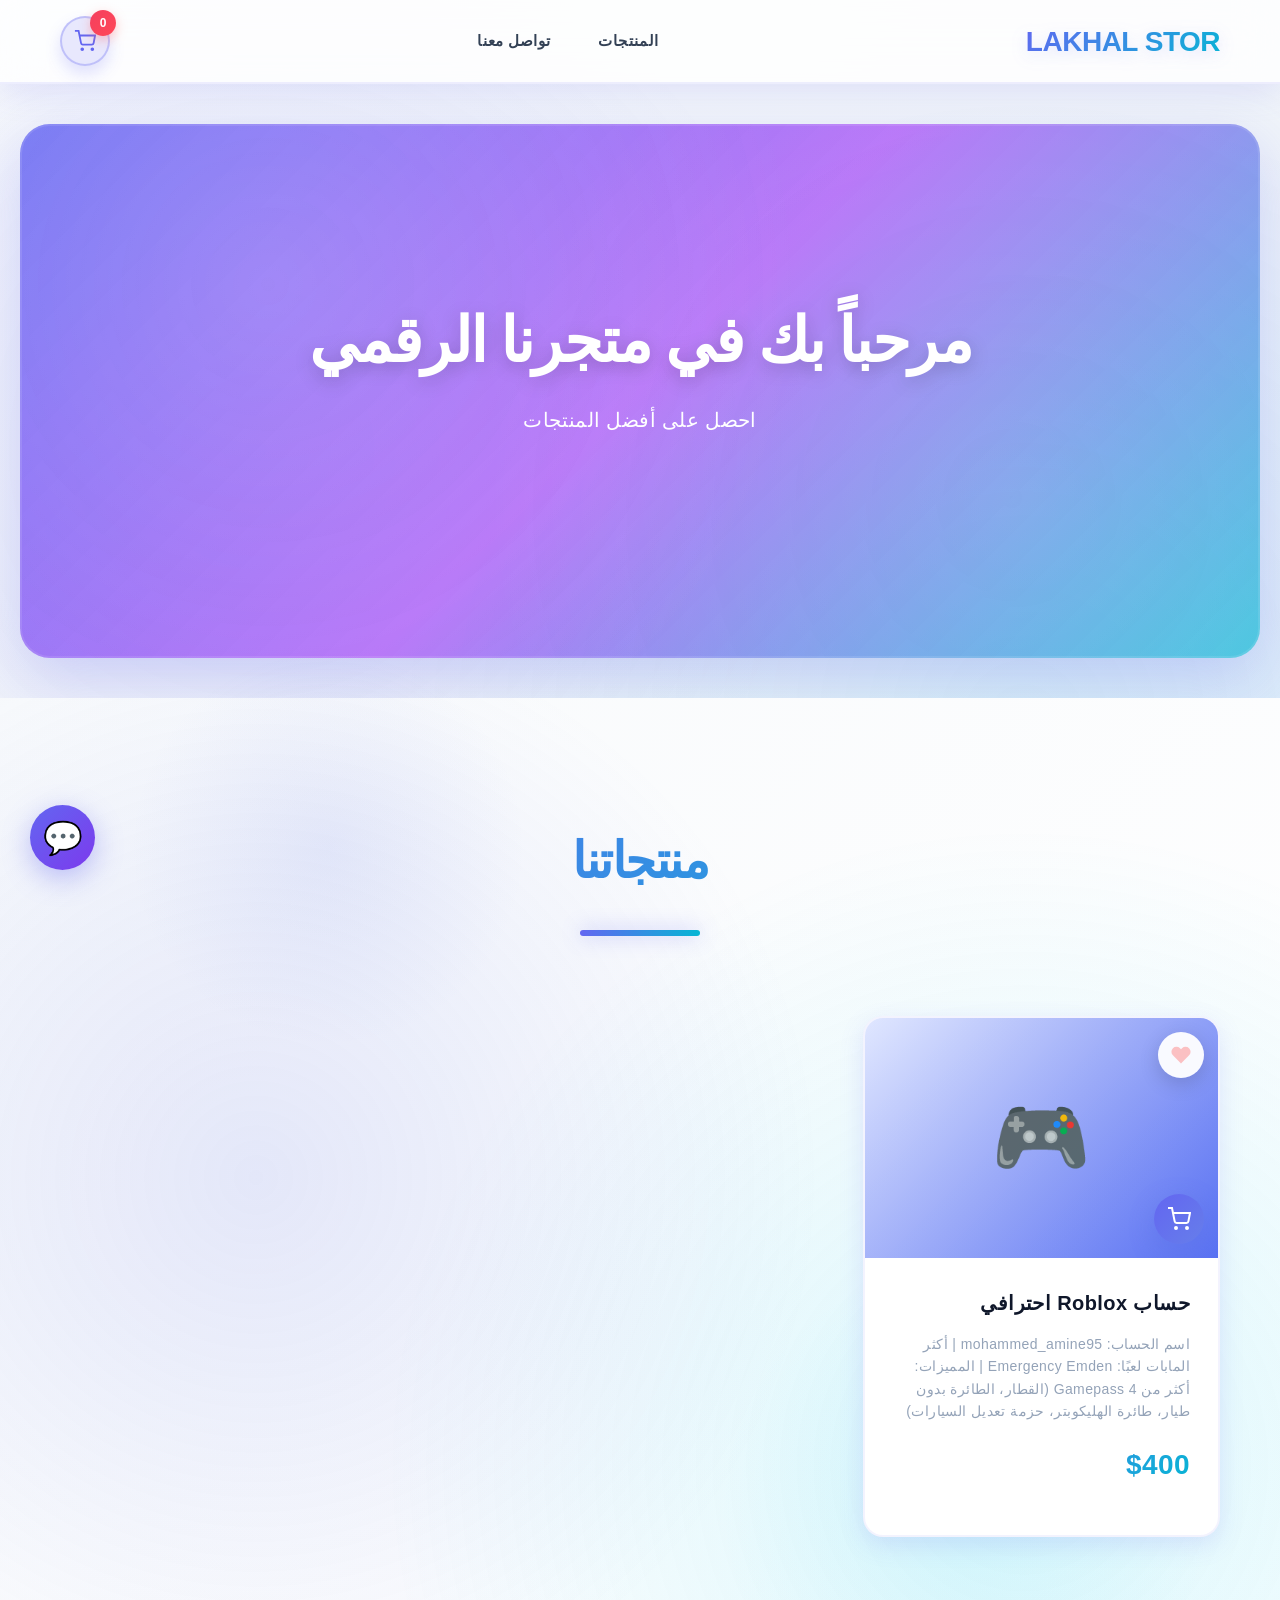
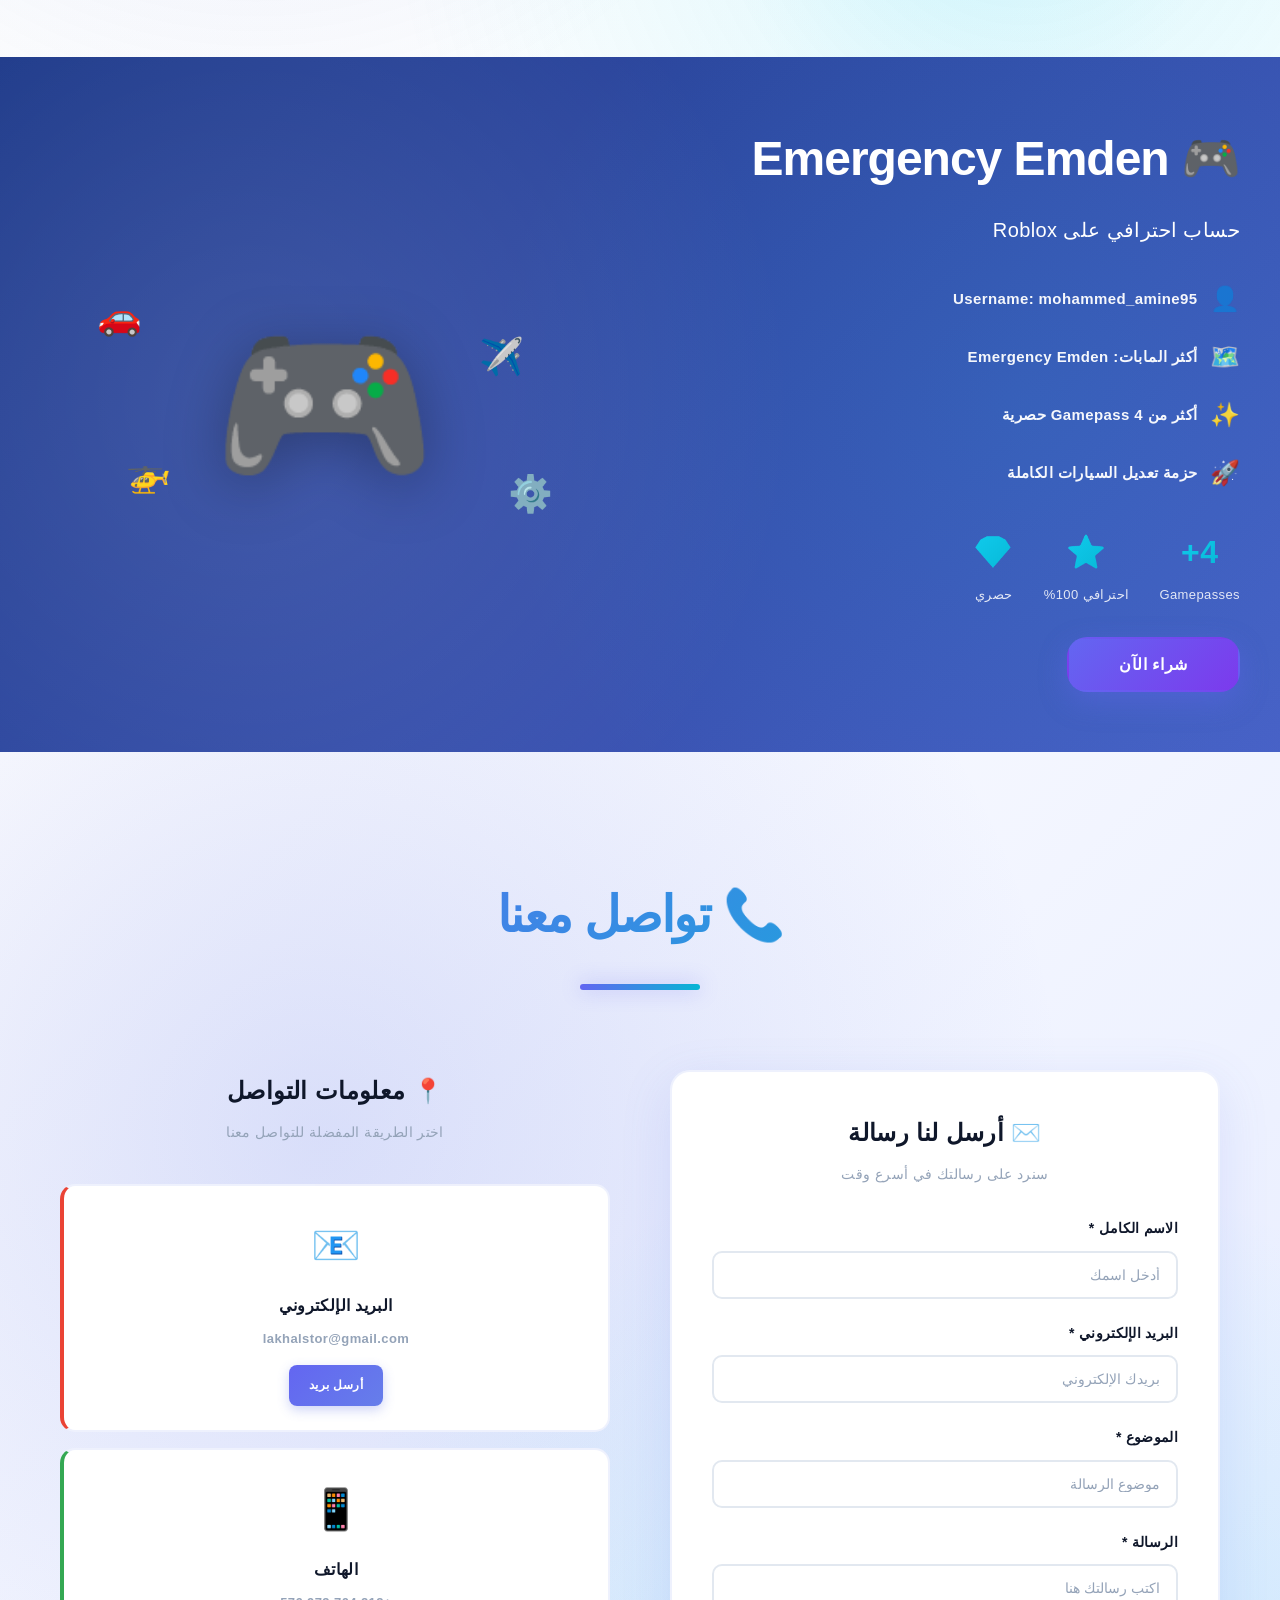
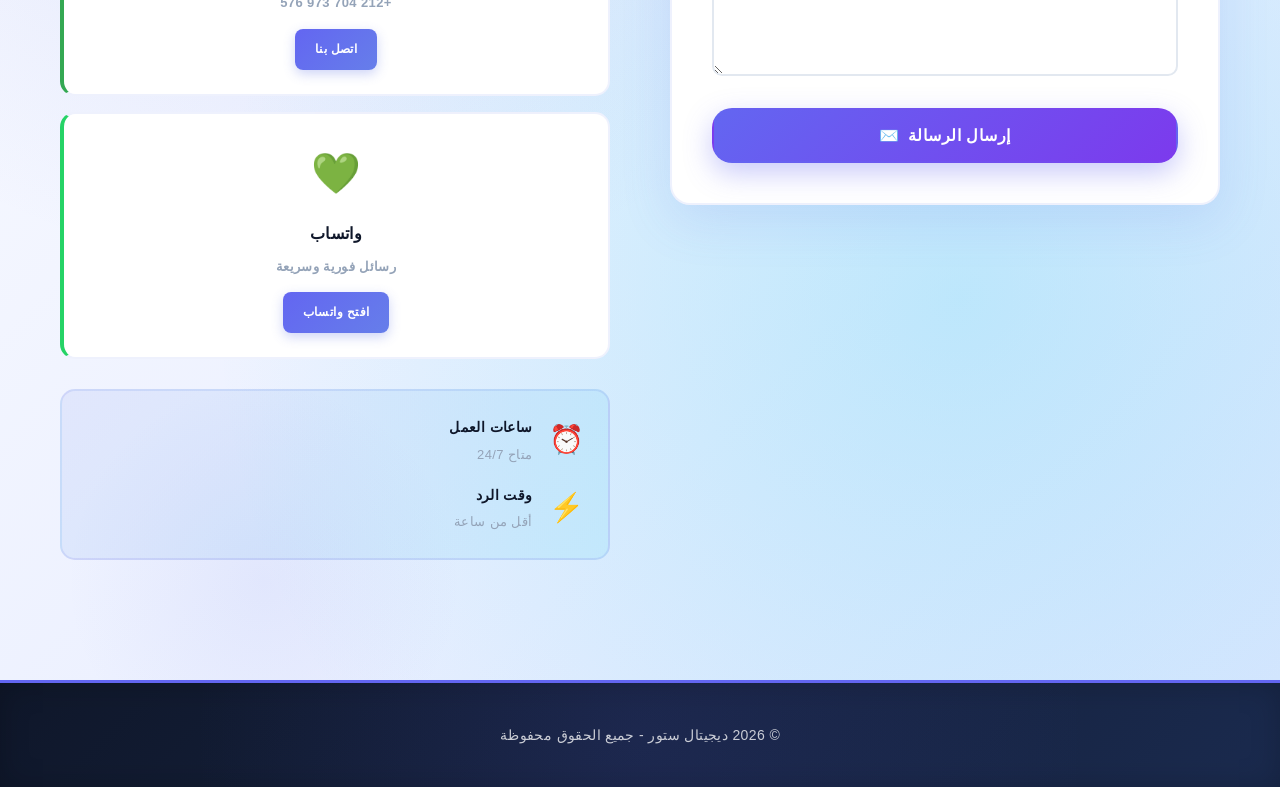
==== index.html @ 6fa5085b "Add files via upload" ====
<!DOCTYPE html>
<html lang="ar">
<head>
    <meta charset="UTF-8">
    <meta name="viewport" content="width=device-width, initial-scale=1.0">
    <title> LAKHAL STORتجات </title>
    <link rel="stylesheet" href="styles.css">
</head>
<body>

<!-- Splash Screen Animation -->
<div id="splashScreen" class="splash-screen">
    <div class="splash-content">
        <div class="splash-logo">
            <span class="logo-text">🛍️</span>
        </div>
        <h1 class="splash-title">LAKHAL STOR</h1>
        <p class="splash-subtitle">متجرك الرقمي الأول</p>
        <div class="splash-loader">
            <span></span>
            <span></span>
            <span></span>
        </div>
    </div>
</div>

<header class="header">
    <div class="container">
        <div class="logo">
            <h1>LAKHAL STOR</h1>
        </div>
        <nav class="nav">
            <a href="#products" class="nav-link">المنتجات</a>
            <a href="#contact" class="nav-link">تواصل معنا</a>
        </nav>
        <div class="header-actions">
            <button class="cart-header-btn" id="cartHeaderBtn" title="السلة">
                <svg viewBox="0 0 24 24" fill="none" stroke="currentColor" stroke-width="2">
                    <circle cx="9" cy="21" r="1"></circle>
                    <circle cx="20" cy="21" r="1"></circle>
                    <path d="M1 1h4l2.68 13.39a2 2 0 0 0 2 1.61h9.72a2 2 0 0 0 2-1.61L23 6H6"></path>
                </svg>
                <span class="cart-count" id="cartCount">0</span>
            </button>
        </div>
    </div>
</header>

<!-- Live Purchase Notifications -->
<div class="live-notifications-container">
    <div id="liveNotifications" class="live-notifications"></div>
</div>

<section class="hero">
    <div class="container">
        <h2>مرحباً بك في متجرنا الرقمي</h2>
        <p>احصل على أفضل المنتجات </p>
    </div>
</section>

<section id="products" class="products">
    <div class="container">
        <h2 class="section-title">منتجاتنا</h2>
        <div id="productsContainer" class="products-grid"></div>
    </div>
</section>

<!-- Featured Product Banner -->
<section class="featured-banner">
    <div class="banner-container">
        <div class="banner-content">
            <div class="banner-text">
                <h2 class="banner-title">🎮 Emergency Emden</h2>
                <p class="banner-subtitle">حساب احترافي على Roblox</p>
                <div class="banner-features">
                    <div class="feature-item">
                        <span class="feature-icon">👤</span>
                        <span>Username: mohammed_amine95</span>
                    </div>
                    <div class="feature-item">
                        <span class="feature-icon">🗺️</span>
                        <span>أكثر المابات: Emergency Emden</span>
                    </div>
                    <div class="feature-item">
                        <span class="feature-icon">✨</span>
                        <span>أكثر من 4 Gamepass حصرية</span>
                    </div>
                    <div class="feature-item">
                        <span class="feature-icon">🚀</span>
                        <span>حزمة تعديل السيارات الكاملة</span>
                    </div>
                </div>
                <div class="banner-stats">
                    <div class="stat">
                        <div class="stat-number">4+</div>
                        <div class="stat-label">Gamepasses</div>
                    </div>
                    <div class="stat">
                        <div class="stat-number">⭐</div>
                        <div class="stat-label">احترافي 100%</div>
                    </div>
                    <div class="stat">
                        <div class="stat-number">💎</div>
                        <div class="stat-label">حصري</div>
                    </div>
                </div>
                <button class="btn btn-primary banner-cta" onclick="scrollToProduct()">شراء الآن</button>
            </div>
            <div class="banner-visual">
                <div class="banner-emoji">🎮</div>
                <div class="floating-elements">
                    <span class="float-item" style="animation-delay: 0s;">🚗</span>
                    <span class="float-item" style="animation-delay: 0.5s;">✈️</span>
                    <span class="float-item" style="animation-delay: 1s;">🚁</span>
                    <span class="float-item" style="animation-delay: 1.5s;">⚙️</span>
                </div>
            </div>
        </div>
    </div>
</section>

<section id="contact" class="contact">
    <div class="container">
        <h2 class="section-title">📞 تواصل معنا</h2>

        <div class="contact-wrapper">
            <div class="contact-form-wrapper">
                <div class="form-header">
                    <h3>✉️ أرسل لنا رسالة</h3>
                    <p>سنرد على رسالتك في أسرع وقت</p>
                </div>
                <form id="contactForm" class="contact-form">
                    <div class="form-group">
                        <label for="name">الاسم الكامل *</label>
                        <input type="text" id="name" placeholder="أدخل اسمك" required>
                    </div>
                    <div class="form-group">
                        <label for="email">البريد الإلكتروني *</label>
                        <input type="email" id="email" placeholder="بريدك الإلكتروني" required>
                    </div>
                    <div class="form-group">
                        <label for="subject">الموضوع *</label>
                        <input type="text" id="subject" placeholder="موضوع الرسالة" required>
                    </div>
                    <div class="form-group">
                        <label for="message">الرسالة *</label>
                        <textarea id="message" placeholder="اكتب رسالتك هنا" rows="5" required></textarea>
                    </div>
                    <button type="submit" class="btn btn-primary btn-block submit-btn">
                        <span class="btn-text">إرسال الرسالة</span>
                        <span class="btn-icon">✉️</span>
                    </button>
                </form>
                <div id="statusMessage" class="status-message"></div>
            </div>

            <div class="contact-info">
                <div class="info-header">
                    <h3>📍 معلومات التواصل</h3>
                    <p>اختر الطريقة المفضلة للتواصل معنا</p>
                </div>
                
                <div class="contact-cards">
                    <div class="contact-card email-card">
                        <div class="card-icon">📧</div>
                        <h4>البريد الإلكتروني</h4>
                        <p>lakhalstor@gmail.com</p>
                        <a href="mailto:lakhalstor@gmail.com" class="card-btn">أرسل بريد</a>
                    </div>

                    <div class="contact-card phone-card">
                        <div class="card-icon">📱</div>
                        <h4>الهاتف</h4>
                        <p>+212 704 973 576</p>
                        <a href="tel:+212704973576" class="card-btn">اتصل بنا</a>
                    </div>

                    <div class="contact-card whatsapp-card">
                        <div class="card-icon">💚</div>
                        <h4>واتساب</h4>
                        <p>رسائل فورية وسريعة</p>
                        <a href="https://wa.me/964704973576" target="_blank" class="card-btn">افتح واتساب</a>
                    </div>
                </div>

                <div class="contact-info-box">
                    <div class="info-item">
                        <span class="info-icon">⏰</span>
                        <div>
                            <strong>ساعات العمل</strong>
                            <p>متاح 24/7</p>
                        </div>
                    </div>
                    <div class="info-item">
                        <span class="info-icon">⚡</span>
                        <div>
                            <strong>وقت الرد</strong>
                            <p>أقل من ساعة</p>
                        </div>
                    </div>
                </div>
            </div>
        </div>
    </div>
</section>

<footer class="footer">
    <div class="container">
        <p>&copy; 2026 ديجيتال ستور - جميع الحقوق محفوظة</p>
    </div>
</footer>

<!-- Floating Action Buttons -->
<div class="floating-action-menu">
    <button class="fab-main" id="fabMain" title="قائمة المساعدة">
        <span class="fab-icon">💬</span>
    </button>
    <div class="fab-menu">
        <a href="https://wa.me/964704973576" target="_blank" class="fab-item" title="تواصل عبر واتساب">
            <span class="fab-icon-small">💚</span>
            <span class="fab-label">واتساب</span>
        </a>
        <a href="mailto:lakhalstor@gmail.com" class="fab-item" title="أرسل بريد إلكتروني">
            <span class="fab-icon-small">📧</span>
            <span class="fab-label">بريد</span>
        </a>
        <a href="#contact" class="fab-item" title="اذهب إلى التواصل">
            <span class="fab-icon-small">📞</span>
            <span class="fab-label">اتصل</span>
        </a>
        <button class="fab-item" onclick="scrollToTop()" title="اذهب للأعلى">
            <span class="fab-icon-small">⬆️</span>
            <span class="fab-label">أعلى</span>
        </button>
    </div>
</div>

<!-- Cart Modal -->
<div class="cart-modal" id="cartModal">
    <div class="cart-modal-content">
        <div class="cart-modal-header">
            <h2>🛒 سلة التسوق</h2>
            <button class="cart-modal-close" onclick="closeCartModal()">✕</button>
        </div>
        <div class="cart-modal-body">
            <div id="cartItemsContainer" class="cart-items-container">
                <!-- Cart items will be displayed here -->
            </div>
        </div>
        <div class="cart-modal-footer">
            <div class="cart-summary">
                <div class="summary-row">
                    <span>عدد المنتجات:</span>
                    <span id="cartItemCount" class="cart-count-display">0</span>
                </div>
                <div class="summary-row total">
                    <span>الإجمالي:</span>
                    <span id="cartTotal" class="cart-total-display">$0</span>
                </div>
            </div>
            <div class="cart-actions">
                <button class="btn btn-secondary" onclick="closeCartModal()">إغلاق</button>
                <button class="btn btn-primary" onclick="proceedToCheckout()">إتمام الشراء</button>
            </div>
        </div>
    </div>
</div>

<!-- Checkout Modal -->
<div id="checkoutModal" class="cart-modal">
    <div class="cart-modal-content">
        <div class="cart-modal-header">
            <h2>💳 إتمام الشراء</h2>
            <button class="cart-modal-close" onclick="closeCheckoutModal()">✕</button>
        </div>
        <div class="cart-modal-body" style="overflow-y: auto;">
            <form id="checkoutForm" class="purchase-form">
                <div style="background: var(--primary-light); padding: 20px; border-radius: 12px; margin-bottom: 20px;">
                    <h4 style="color: var(--dark-color); margin-bottom: 12px;">📦 ملخص الطلب:</h4>
                    <div id="checkoutSummary"></div>
                </div>

                <div class="form-group">
                    <label for="checkoutName">الاسم الكامل *</label>
                    <input type="text" id="checkoutName" placeholder="أدخل اسمك" required>
                </div>

                <div class="form-group">
                    <label for="checkoutEmail">البريد الإلكتروني *</label>
                    <input type="email" id="checkoutEmail" placeholder="بريدك الإلكتروني" required>
                </div>

                <div class="form-group">
                    <label for="checkoutPhone">رقم الهاتف *</label>
                    <input type="tel" id="checkoutPhone" placeholder="رقم هاتفك" required>
                </div>

                <div class="form-group" style="margin-top: 20px; padding-top: 20px; border-top: 2px solid var(--border-color);">
                    <label>💳 طريقة الدفع:</label>
                    <div style="background: rgba(94, 114, 228, 0.1); padding: 12px; border-radius: 8px; margin-top: 8px; color: var(--dark-color);">
                        🔐 MT CASH - تحويل آمن وسريع
                    </div>
                </div>

                <div style="display: flex; gap: 12px; margin-top: 24px;">
                    <button type="button" class="btn btn-secondary" onclick="closeCheckoutModal()" style="flex: 1;">إلغاء</button>
                    <button type="submit" class="btn btn-primary" style="flex: 1;">تأكيد الطلب ✓</button>
                </div>
            </form>
        </div>
    </div>
</div>

<script src="script.js"></script>
</body>
</html>
---- styles.css ----
/* ============================================
   المتغيرات والأساسيات
   ============================================ */
* {
    margin: 0;
    padding: 0;
    box-sizing: border-box;
}

:root {
    --primary-color: #6366f1;
    --primary-dark: #312e81;
    --primary-light: #e0e7ff;
    --accent-color: #06b6d4;
    --accent-2: #f43f5e;
    --secondary-color: #a855f7;
    --success-color: #10b981;
    --dark-color: #0f172a;
    --light-color: #f8fafc;
    --text-color: #334155;
    --text-muted: #94a3b8;
    --border-color: #e2e8f0;
    --border-radius: 20px;
    --shadow: 0 4px 6px rgba(0, 0, 0, 0.07), 0 10px 20px rgba(0, 0, 0, 0.05);
    --shadow-lg: 0 20px 40px rgba(99, 102, 241, 0.15);
    --shadow-xl: 0 30px 60px rgba(99, 102, 241, 0.2);
    --transition: all 0.3s cubic-bezier(0.4, 0, 0.2, 1);
}

html {
    scroll-behavior: smooth;
}

/* ============================================
   Splash Screen Animation
   ============================================ */
.splash-screen {
    position: fixed;
    top: 0;
    left: 0;
    width: 100%;
    height: 100%;
    background: linear-gradient(135deg, #667eea 0%, #764ba2 25%, #f093fb 50%, #4facfe 75%, #00f2fe 100%);
    background-size: 300% 300%;
    display: flex;
    align-items: center;
    justify-content: center;
    z-index: 9999;
    animation: splashFadeOut 0.8s ease-in-out 2.5s forwards;
}

@keyframes splashFadeOut {
    0% {
        opacity: 1;
        visibility: visible;
    }
    100% {
        opacity: 0;
        visibility: hidden;
    }
}

.splash-content {
    text-align: center;
    animation: splashBounce 0.8s cubic-bezier(0.34, 1.56, 0.64, 1) 0.3s both;
}

@keyframes splashBounce {
    0% {
        transform: scale(0.5) translateY(50px);
        opacity: 0;
    }
    70% {
        transform: scale(1.1);
    }
    100% {
        transform: scale(1) translateY(0);
        opacity: 1;
    }
}

.splash-logo {
    font-size: 120px;
    margin-bottom: 30px;
    animation: splashLogoSpin 2s cubic-bezier(0.68, -0.55, 0.265, 1.55) infinite;
}

@keyframes splashLogoSpin {
    0% {
        transform: rotate(0deg) scale(0.8);
    }
    50% {
        transform: rotate(180deg) scale(1.1);
    }
    100% {
        transform: rotate(360deg) scale(0.8);
    }
}

.splash-title {
    font-size: 48px;
    font-weight: 900;
    color: white;
    margin: 0;
    letter-spacing: 3px;
    text-shadow: 0 4px 15px rgba(0, 0, 0, 0.3);
    animation: splashTitleSlide 0.8s ease-out 0.5s both;
}

@keyframes splashTitleSlide {
    0% {
        transform: translateX(-50px);
        opacity: 0;
    }
    100% {
        transform: translateX(0);
        opacity: 1;
    }
}

.splash-subtitle {
    font-size: 18px;
    color: rgba(255, 255, 255, 0.9);
    margin: 15px 0 30px;
    animation: splashSubtitleSlide 0.8s ease-out 0.7s both;
}

@keyframes splashSubtitleSlide {
    0% {
        transform: translateX(50px);
        opacity: 0;
    }
    100% {
        transform: translateX(0);
        opacity: 1;
    }
}

.splash-loader {
    display: flex;
    align-items: center;
    justify-content: center;
    gap: 8px;
    margin-top: 30px;
}

.splash-loader span {
    width: 12px;
    height: 12px;
    border-radius: 50%;
    background: rgba(255, 255, 255, 0.8);
    animation: splashBounceLoader 1.4s infinite ease-in-out;
}

.splash-loader span:nth-child(1) {
    animation-delay: 0s;
}

.splash-loader span:nth-child(2) {
    animation-delay: 0.2s;
}

.splash-loader span:nth-child(3) {
    animation-delay: 0.4s;
}

@keyframes splashBounceLoader {
    0%, 80%, 100% {
        transform: scale(0) translateY(0);
        opacity: 0.5;
    }
    40% {
        transform: scale(1) translateY(-20px);
        opacity: 1;
    }
}

body {
    font-family: 'Inter', -apple-system, BlinkMacSystemFont, 'Segoe UI', 'Roboto', sans-serif;
    color: var(--text-color);
    line-height: 1.75;
    direction: rtl;
    background: linear-gradient(135deg, #f8fafc 0%, #f1f5f9 25%, #e0e7ff 50%, #ddd6fe 75%, #f0f4ff 100%);
    letter-spacing: 0.4px;
    -webkit-font-smoothing: antialiased;
    min-height: 100vh;
    position: relative;
    overflow-x: hidden;
}

body::before {
    content: '';
    position: fixed;
    top: 0;
    left: 0;
    right: 0;
    bottom: 0;
    background: radial-gradient(circle at 20% 50%, rgba(99, 102, 241, 0.1) 0%, transparent 50%),
                radial-gradient(circle at 80% 80%, rgba(6, 182, 212, 0.1) 0%, transparent 50%);
    pointer-events: none;
    z-index: -1;
}

.container {
    max-width: 1200px;
    margin: 0 auto;
    padding: 0 20px;
}

/* ============================================
   الرسوم المتحركة (Animations)
   ============================================ */
@keyframes slideDown {
    from {
        opacity: 0;
        transform: translateY(-40px);
    }
    to {
        opacity: 1;
        transform: translateY(0);
    }
}

@keyframes slideUp {
    from {
        opacity: 0;
        transform: translateY(40px);
    }
    to {
        opacity: 1;
        transform: translateY(0);
    }
}

@keyframes fadeInUp {
    from {
        opacity: 0;
        transform: translateY(20px);
    }
    to {
        opacity: 1;
        transform: translateY(0);
    }
}

@keyframes floating {
    0%, 100% {
        transform: translateY(0px);
    }
    50% {
        transform: translateY(-15px);
    }
}

@keyframes shine {
    0% {
        background-position: -1000px 0;
    }
    100% {
        background-position: 1000px 0;
    }
}

@keyframes pulse-glow {
    0%, 100% {
        box-shadow: 0 0 0 0 rgba(94, 114, 228, 0.7);
    }
    50% {
        box-shadow: 0 0 0 15px rgba(94, 114, 228, 0);
    }
}

/* ============================================
   الرأس (Header)
   ============================================ */
.header {
    background: rgba(255, 255, 255, 0.8);
    backdrop-filter: blur(20px);
    -webkit-backdrop-filter: blur(20px);
    padding: 16px 0;
    box-shadow: 0 8px 32px rgba(99, 102, 241, 0.15);
    position: sticky;
    top: 0;
    z-index: 100;
    border-bottom: 2px solid rgba(99, 102, 241, 0.1);
    animation: slideDown 0.8s ease 3.3s both;
}

.header .container {
    display: flex;
    justify-content: space-between;
    align-items: center;
}

.logo h1 {
    color: var(--dark-color);
    font-size: 28px;
    font-weight: 900;
    letter-spacing: -0.5px;
    background: linear-gradient(135deg, var(--primary-color) 0%, var(--accent-color) 100%);
    -webkit-background-clip: text;
    -webkit-text-fill-color: transparent;
    background-clip: text;
    filter: drop-shadow(0 4px 8px rgba(99, 102, 241, 0.2));
    animation: float 4s ease-in-out infinite;
}

@keyframes float {
    0%, 100% { transform: translateY(0px); }
    50% { transform: translateY(-3px); }
}

.nav {
    display: flex;
    gap: 40px;
    flex: 1;
    justify-content: center;
}

.header-actions {
    display: flex;
    align-items: center;
    gap: 20px;
}

.cart-header-btn {
    position: relative;
    width: 50px;
    height: 50px;
    background: rgba(99, 102, 241, 0.15);
    backdrop-filter: blur(10px);
    border: 2px solid rgba(99, 102, 241, 0.3);
    border-radius: 50%;
    color: var(--primary-color);
    cursor: pointer;
    display: flex;
    align-items: center;
    justify-content: center;
    transition: var(--transition);
    font-size: 0;
    box-shadow: 0 8px 16px rgba(99, 102, 241, 0.2);
}

.cart-header-btn svg {
    width: 22px;
    height: 22px;
    stroke: currentColor;
}

.cart-header-btn:hover {
    background: rgba(99, 102, 241, 0.25);
    transform: scale(1.15) translateY(-2px);
    box-shadow: 0 12px 24px rgba(99, 102, 241, 0.35);
    border-color: rgba(99, 102, 241, 0.5);
}

.cart-count {
    position: absolute;
    top: -8px;
    right: -8px;
    background: linear-gradient(135deg, var(--accent-2), #ff4757);
    color: white;
    width: 26px;
    height: 26px;
    border-radius: 50%;
    display: flex;
    align-items: center;
    justify-content: center;
    font-size: 12px;
    font-weight: 900;
    box-shadow: 0 4px 12px rgba(255, 107, 107, 0.4);
    animation: pulse-glow 2s infinite;
}

.nav-link {
    color: var(--text-color);
    text-decoration: none;
    font-weight: 700;
    transition: var(--transition);
    position: relative;
    font-size: 15px;
    padding: 8px 4px;
}

.nav-link:hover {
    color: var(--primary-color);
}

.nav-link::after {
    content: '';
    position: absolute;
    width: 0;
    height: 3px;
    bottom: -5px;
    right: 0;
    background: linear-gradient(90deg, var(--primary-color), var(--accent-color));
    transition: width 0.4s cubic-bezier(0.4, 0, 0.2, 1);
    border-radius: 2px;
}

.nav-link:hover::after {
    width: 100%;
}

/* ============================================
   Live Purchase Notifications
   ============================================ */
.live-notifications-container {
    position: fixed;
    top: 80px;
    right: 20px;
    z-index: 500;
    max-width: 400px;
    pointer-events: none;
}

.live-notifications {
    display: flex;
    flex-direction: column;
    gap: 12px;
}

.live-notification {
    background: white;
    border-radius: 12px;
    padding: 14px 16px;
    box-shadow: 0 8px 24px rgba(99, 102, 241, 0.25);
    border-left: 4px solid var(--success-color);
    animation: slideInRight 0.4s ease-out, slideOutRight 0.4s ease-out 5.6s forwards;
    pointer-events: auto;
    cursor: pointer;
    transition: all 0.3s ease;
    backdrop-filter: blur(10px);
    border: 1px solid rgba(16, 185, 129, 0.2);
}

.live-notification:hover {
    box-shadow: 0 12px 30px rgba(99, 102, 241, 0.35);
    transform: translateX(-4px);
}

.notification-header {
    display: flex;
    align-items: center;
    gap: 10px;
    margin-bottom: 6px;
}

.notification-badge {
    display: inline-flex;
    align-items: center;
    gap: 4px;
    background: linear-gradient(135deg, var(--success-color), #059669);
    color: white;
    padding: 3px 8px;
    border-radius: 20px;
    font-size: 11px;
    font-weight: 700;
}

.notification-buyer {
    font-weight: 700;
    color: var(--dark-color);
    font-size: 13px;
}

.notification-time {
    font-size: 11px;
    color: var(--text-muted);
    margin-left: auto;
}

.notification-content {
    margin-top: 6px;
}

.notification-product {
    font-size: 12px;
    color: var(--text-color);
    font-weight: 600;
    margin-bottom: 4px;
}

.notification-details {
    font-size: 11px;
    color: var(--text-muted);
    display: flex;
    align-items: center;
    gap: 6px;
}

@keyframes slideInRight {
    from {
        opacity: 0;
        transform: translateX(400px);
    }
    to {
        opacity: 1;
        transform: translateX(0);
    }
}

@keyframes slideOutRight {
    from {
        opacity: 1;
        transform: translateX(0);
    }
    to {
        opacity: 0;
        transform: translateX(400px);
    }
}

/* ============================================
   القسم الرئيسي (Hero Section)
   ============================================ */
.hero {
    background: linear-gradient(135deg, rgba(99, 102, 241, 0.9) 0%, rgba(168, 85, 247, 0.8) 50%, rgba(6, 182, 212, 0.7) 100%);
    padding: 180px 20px;
    text-align: center;
    color: white;
    position: relative;
    overflow: hidden;
    opacity: 0;
    animation: fadeInUp 0.8s ease 3.3s forwards;
    border-radius: 30px;
    margin: 40px 20px;
    box-shadow: 0 20px 60px rgba(99, 102, 241, 0.25);
}

.hero::before {
    content: '';
    position: absolute;
    top: 0;
    left: 0;
    right: 0;
    bottom: 0;
    background: 
        radial-gradient(circle at 20% 30%, rgba(255, 255, 255, 0.15) 0%, transparent 50%),
        radial-gradient(circle at 80% 70%, rgba(255, 255, 255, 0.1) 0%, transparent 50%);
    z-index: 1;
}

.hero::after {
    content: '';
    position: absolute;
    top: 0;
    left: 0;
    right: 0;
    bottom: 0;
    border: 2px solid rgba(255, 255, 255, 0.1);
    border-radius: 30px;
    z-index: 2;
}

.hero h2 {
    font-size: 62px;
    margin-bottom: 25px;
    animation: slideDown 0.8s ease 3.4s both;
    font-weight: 900;
    position: relative;
    z-index: 3;
    letter-spacing: -2px;
    line-height: 1.2;
    color: white;
    text-shadow: 0 4px 20px rgba(0, 0, 0, 0.2);
}

@keyframes heroTitleGlow {
    0%, 100% { filter: drop-shadow(0 3px 10px rgba(0, 0, 0, 0.3)); }
    50% { filter: drop-shadow(0 8px 20px rgba(255, 255, 255, 0.5)); }
}

.hero p {
    font-size: 20px;
    margin-bottom: 40px;
    animation: slideUp 0.8s ease 3.5s both;
    position: relative;
    z-index: 2;
    opacity: 0.95;
    font-weight: 300;
    max-width: 600px;
    margin-left: auto;
    margin-right: auto;
}

/* ============================================
   الأزرار (Buttons)
   ============================================ */
.btn {
    display: inline-block;
    padding: 14px 40px;
    border-radius: var(--border-radius);
    text-decoration: none;
    font-weight: 700;
    transition: var(--transition);
    border: 2px solid transparent;
    cursor: pointer;
    font-size: 15px;
    letter-spacing: 0.5px;
    position: relative;
    overflow: hidden;
}

.btn::before {
    content: '';
    position: absolute;
    top: 50%;
    left: 50%;
    width: 0;
    height: 0;
    border-radius: 50%;
    background: rgba(255, 255, 255, 0.4);
    transform: translate(-50%, -50%);
    transition: width 0.5s ease, height 0.5s ease;
}

.btn:hover::before {
    width: 300px;
    height: 300px;
}

.btn-primary {
    background: linear-gradient(135deg, var(--primary-color), #7c3aed);
    color: white;
    border-color: transparent;
    box-shadow: 0 10px 28px rgba(99, 102, 241, 0.35);
}

.btn-primary:hover {
    transform: translateY(-4px);
    box-shadow: 0 18px 44px rgba(99, 102, 241, 0.5);
}

.btn-whatsapp {
    background: linear-gradient(135deg, #25D366, #1ea952);
    color: white;
    border-color: transparent;
    display: flex;
    align-items: center;
    justify-content: center;
    gap: 10px;
    box-shadow: 0 10px 28px rgba(37, 211, 102, 0.35);
}

.btn-whatsapp:hover {
    transform: translateY(-4px);
    box-shadow: 0 18px 44px rgba(37, 211, 102, 0.5);
}

.btn-email {
    background-color: #EA4335;
    color: white;
    border-color: transparent;
    display: flex;
    align-items: center;
    justify-content: center;
    gap: 10px;
    box-shadow: 0 10px 25px rgba(234, 67, 53, 0.3);
}

.btn-email:hover {
    background-color: #d33425;
    transform: translateY(-6px);
    box-shadow: 0 20px 40px rgba(234, 67, 53, 0.45);
}

.btn-secondary {
    background-color: var(--border-color);
    color: var(--dark-color);
    font-weight: 700;
    box-shadow: 0 4px 15px rgba(0, 0, 0, 0.1);
}

.btn-secondary:hover {
    background-color: #c3cfe2;
    transform: translateY(-3px);
    box-shadow: 0 8px 20px rgba(0, 0, 0, 0.15);
}

.btn-block {
    width: 100%;
    display: block;
}

/* ============================================
   قسم المنتجات (Products Section)
   ============================================ */
.products {
    padding: 120px 20px;
    background: linear-gradient(135deg, var(--light-color) 0%, #ffffff 100%);
    position: relative;
    background-image: 
        radial-gradient(circle at 20% 50%, rgba(94, 114, 228, 0.15) 0%, transparent 50%),
        radial-gradient(circle at 80% 80%, rgba(17, 205, 239, 0.15) 0%, transparent 50%),
        linear-gradient(135deg, var(--light-color) 0%, #ffffff 100%);
    opacity: 0;
    animation: fadeInUp 0.8s ease 3.5s forwards;
}

/* ============================================
   Featured Product Banner
   ============================================ */
.featured-banner {
    background: linear-gradient(135deg, #1e3a8a 0%, #5e72e4 50%, #764ba2 100%);
    background-size: 300% 300%;
    animation: gradientShift 15s ease infinite;
    padding: 60px 20px;
    position: relative;
    overflow: hidden;
    opacity: 0;
    animation: fadeInUp 0.8s ease 3.2s forwards;
}

.featured-banner::before {
    content: '';
    position: absolute;
    top: 0;
    left: 0;
    right: 0;
    bottom: 0;
    background: 
        radial-gradient(circle at 20% 50%, rgba(255, 255, 255, 0.1) 0%, transparent 50%),
        radial-gradient(circle at 80% 50%, rgba(17, 205, 239, 0.1) 0%, transparent 50%);
    z-index: 0;
}

.banner-container {
    max-width: 1200px;
    margin: 0 auto;
    position: relative;
    z-index: 1;
}

.banner-content {
    display: grid;
    grid-template-columns: 1fr 1fr;
    gap: 60px;
    align-items: center;
}

.banner-text {
    color: white;
}

.banner-title {
    font-size: 48px;
    font-weight: 900;
    margin-bottom: 12px;
    animation: slideDown 0.8s ease 3.5s both;
    letter-spacing: -1px;
}

.banner-subtitle {
    font-size: 20px;
    opacity: 0.9;
    margin-bottom: 30px;
    animation: slideDown 0.8s ease 3.7s both;
    font-weight: 300;
}

.banner-features {
    display: flex;
    flex-direction: column;
    gap: 16px;
    margin-bottom: 30px;
    animation: slideUp 0.8s ease 3.9s both;
}

.feature-item {
    display: flex;
    align-items: center;
    gap: 12px;
    font-size: 15px;
    opacity: 0.95;
    font-weight: 600;
}

.feature-icon {
    font-size: 24px;
    min-width: 30px;
}

.banner-stats {
    display: flex;
    gap: 30px;
    margin-bottom: 30px;
    animation: slideUp 0.8s ease 4.1s both;
}

.stat {
    display: flex;
    flex-direction: column;
    align-items: center;
}

.stat-number {
    font-size: 32px;
    font-weight: 900;
    background: linear-gradient(135deg, #11cdef, #06b6d4);
    -webkit-background-clip: text;
    -webkit-text-fill-color: transparent;
    background-clip: text;
}

.stat-label {
    font-size: 13px;
    opacity: 0.85;
    margin-top: 4px;
}

.banner-cta {
    padding: 16px 50px;
    font-size: 16px;
    animation: slideUp 0.8s ease 4.3s both;
}

.banner-visual {
    position: relative;
    height: 400px;
    display: flex;
    align-items: center;
    justify-content: center;
    animation: slideUp 0.8s ease 3.5s both;
}

.banner-emoji {
    font-size: 180px;
    animation: imageFloat 4s ease-in-out infinite;
    filter: drop-shadow(0 10px 30px rgba(0, 0, 0, 0.3));
}

.floating-elements {
    position: absolute;
    width: 100%;
    height: 100%;
}

.float-item {
    position: absolute;
    font-size: 36px;
    animation: floatAround 6s ease-in-out infinite;
}

.float-item:nth-child(1) {
    top: 20%;
    left: 10%;
    animation-duration: 6s;
}

.float-item:nth-child(2) {
    top: 30%;
    right: 15%;
    animation-duration: 7s;
}

.float-item:nth-child(3) {
    bottom: 25%;
    left: 15%;
    animation-duration: 8s;
}

.float-item:nth-child(4) {
    bottom: 20%;
    right: 10%;
    animation-duration: 7.5s;
}

@keyframes floatAround {
    0%, 100% {
        transform: translateY(0) rotate(0deg);
        opacity: 0.6;
    }
    25% {
        transform: translateY(-20px) rotate(90deg);
        opacity: 0.8;
    }
    50% {
        transform: translateY(-40px) rotate(180deg);
        opacity: 1;
    }
    75% {
        transform: translateY(-20px) rotate(270deg);
        opacity: 0.8;
    }
}

.products::before {
    content: '';
    position: absolute;
    top: -50px;
    left: 10%;
    width: 400px;
    height: 400px;
    background: radial-gradient(circle, rgba(94, 114, 228, 0.1) 0%, transparent 70%);
    border-radius: 50%;
    z-index: 0;
}

.products::after {
    content: '';
    position: absolute;
    bottom: -100px;
    right: 5%;
    width: 500px;
    height: 500px;
    background: radial-gradient(circle, rgba(17, 205, 239, 0.08) 0%, transparent 70%);
    border-radius: 50%;
    z-index: 0;
}

.section-title {
    font-size: 50px;
    text-align: center;
    margin-bottom: 80px;
    color: var(--dark-color);
    position: relative;
    padding-bottom: 30px;
    font-weight: 900;
    animation: slideDown 0.8s ease;
    letter-spacing: -1.5px;
    z-index: 1;
    background: linear-gradient(135deg, var(--primary-color) 0%, var(--accent-color) 100%);
    -webkit-background-clip: text;
    -webkit-text-fill-color: transparent;
    background-clip: text;
}

.section-title::after {
    content: '';
    position: absolute;
    width: 120px;
    height: 6px;
    background: linear-gradient(90deg, var(--primary-color), var(--accent-color));
    bottom: 0;
    right: 50%;
    transform: translateX(50%);
    border-radius: 3px;
    box-shadow: 0 0 20px rgba(99, 102, 241, 0.4);
}

.products-grid {
    display: grid;
    grid-template-columns: repeat(auto-fill, minmax(320px, 1fr));
    gap: 45px;
    animation: slideUp 0.9s ease;
    position: relative;
    z-index: 1;
}

.product-card {
    background: white;
    border-radius: var(--border-radius);
    overflow: hidden;
    box-shadow: 0 8px 24px rgba(99, 102, 241, 0.15);
    transition: var(--transition);
    cursor: pointer;
    position: relative;
    animation: fadeInUp 0.6s ease backwards;
    border: 2px solid rgba(99, 102, 241, 0.08);
}

.product-card:nth-child(1) {
    animation-delay: 0.1s;
}

.product-card:nth-child(2) {
    animation-delay: 0.2s;
}

.product-card:nth-child(3) {
    animation-delay: 0.3s;
}

.product-card:nth-child(n+4) {
    animation-delay: 0.4s;
}

.product-card:hover {
    transform: translateY(-12px) scale(1.02);
    box-shadow: 0 20px 50px rgba(99, 102, 241, 0.25);
    border-color: var(--primary-color);
    background: linear-gradient(135deg, white 0%, rgba(240, 244, 255, 0.3) 100%);
}

.product-image-wrapper {
    position: relative;
    width: 100%;
    height: 240px;
    overflow: hidden;
    background: linear-gradient(135deg, #f0f4ff 0%, #e0e7ff 100%);
}

.product-image {
    width: 100%;
    height: 100%;
    background: linear-gradient(135deg, var(--primary-light) 0%, var(--primary-color) 100%);
    display: flex;
    align-items: center;
    justify-content: center;
    font-size: 80px;
    transition: transform 0.5s cubic-bezier(0.4, 0, 0.2, 1);
    position: relative;
    overflow: hidden;
    animation: imageFloat 6s ease-in-out infinite;
}

@keyframes imageFloat {
    0%, 100% { transform: translateY(0px) scale(1); }
    50% { transform: translateY(-5px) scale(1.05); }
}

.product-image::before {
    content: '';
    position: absolute;
    top: 0;
    right: 0;
    width: 100%;
    height: 100%;
    background: linear-gradient(135deg, transparent 0%, rgba(0, 212, 255, 0.1) 100%);
    z-index: 1;
}

.product-card:hover .product-image {
    transform: scale(1.12) rotate(2deg);
}

.product-cart-btn {
    position: absolute;
    bottom: 14px;
    right: 14px;
    width: 50px;
    height: 50px;
    background: linear-gradient(135deg, var(--primary-color), #667eea);
    border: none;
    border-radius: 50%;
    color: white;
    cursor: pointer;
    display: flex;
    align-items: center;
    justify-content: center;
    box-shadow: 0 8px 25px rgba(94, 114, 228, 0.45);
    transition: var(--transition);
    z-index: 10;
}

.product-cart-btn:hover {
    transform: scale(1.25) translateY(-8px);
    box-shadow: 0 18px 40px rgba(94, 114, 228, 0.6);
}

.product-cart-btn:active {
    transform: scale(0.95);
}

.product-heart-btn {
    position: absolute;
    top: 14px;
    right: 14px;
    width: 46px;
    height: 46px;
    background: rgba(255, 255, 255, 0.95);
    border: none;
    border-radius: 50%;
    color: #ff6b6b;
    cursor: pointer;
    display: flex;
    align-items: center;
    justify-content: center;
    box-shadow: 0 6px 20px rgba(0, 0, 0, 0.15);
    transition: var(--transition);
    z-index: 11;
}

.product-heart-btn:hover {
    transform: scale(1.2);
    box-shadow: 0 12px 30px rgba(255, 107, 107, 0.35);
}

.heart-icon {
    width: 22px;
    height: 22px;
    fill: currentColor;
    transition: var(--transition);
    opacity: 0.4;
}

.heart-icon.liked {
    opacity: 1;
    animation: heartPulse 0.4s ease;
}

@keyframes heartPulse {
    0% {
        transform: scale(0.8);
    }
    50% {
        transform: scale(1.2);
    }
    100% {
        transform: scale(1);
    }
}

.cart-icon {
    width: 24px;
    height: 24px;
    stroke: currentColor;
}

.product-content {
    padding: 28px;
}

.product-content h3 {
    font-size: 20px;
    margin-bottom: 12px;
    color: var(--dark-color);
    font-weight: 700;
}

.product-content p {
    color: var(--text-muted);
    font-size: 14px;
    margin-bottom: 18px;
    line-height: 1.6;
}

.product-price {
    font-size: 28px;
    font-weight: 800;
    background: linear-gradient(135deg, var(--primary-color), var(--accent-color));
    -webkit-background-clip: text;
    -webkit-text-fill-color: transparent;
    background-clip: text;
    margin-bottom: 18px;
}

.product-btn {
    background: linear-gradient(135deg, var(--primary-color), #667eea);
    color: white;
    width: 100%;
    padding: 14px;
    border: none;
    border-radius: 12px;
    cursor: pointer;
    font-weight: 800;
    transition: var(--transition);
    font-size: 14px;
    letter-spacing: 0.5px;
    box-shadow: 0 6px 20px rgba(94, 114, 228, 0.25);
}

.product-btn:hover {
    transform: translateY(-4px);
    box-shadow: 0 12px 30px rgba(94, 114, 228, 0.4);
}

/* ============================================
   قسم التواصل (Contact Section)
   ============================================ */
.contact {
    padding: 120px 20px;
    background: linear-gradient(135deg, #ffffff 0%, var(--primary-light) 100%);
    position: relative;
    background-image: 
        radial-gradient(circle at 25% 25%, rgba(94, 114, 228, 0.2) 0%, transparent 50%),
        radial-gradient(circle at 75% 75%, rgba(17, 205, 239, 0.2) 0%, transparent 50%),
        linear-gradient(135deg, #ffffff 0%, var(--primary-light) 100%);
    opacity: 0;
    animation: fadeInUp 0.8s ease 3.7s forwards;
}

.contact::before {
    content: '';
    position: absolute;
    bottom: -100px;
    left: 5%;
    width: 400px;
    height: 400px;
    background: radial-gradient(circle, rgba(94, 114, 228, 0.08) 0%, transparent 70%);
    border-radius: 50%;
    z-index: 0;
}

.contact-wrapper {
    display: grid;
    grid-template-columns: 1fr 1fr;
    gap: 60px;
    margin-top: 50px;
    align-items: start;
    position: relative;
    z-index: 1;
}

.contact-form-wrapper {
    background: white;
    padding: 40px;
    border-radius: 20px;
    box-shadow: 0 15px 50px rgba(94, 114, 228, 0.15);
    animation: slideUp 0.8s ease 3.9s both;
    border: 2px solid rgba(94, 114, 228, 0.1);
}

.form-header {
    margin-bottom: 30px;
    text-align: center;
}

.form-header h3 {
    font-size: 24px;
    color: var(--dark-color);
    font-weight: 800;
    margin-bottom: 8px;
}

.form-header p {
    color: var(--text-muted);
    font-size: 14px;
    font-weight: 500;
}

.contact-form {
    display: flex;
    flex-direction: column;
    gap: 22px;
}

.form-group {
    display: flex;
    flex-direction: column;
}

.form-group label {
    margin-bottom: 10px;
    font-weight: 700;
    color: var(--dark-color);
    font-size: 14px;
    letter-spacing: 0.3px;
}

.form-group input,
.form-group textarea {
    padding: 14px 16px;
    border: 2px solid var(--border-color);
    border-radius: 10px;
    font-family: inherit;
    font-size: 14px;
    transition: var(--transition);
    background: white;
}

.form-group input::placeholder,
.form-group textarea::placeholder {
    color: var(--text-muted);
}

.form-group input:focus,
.form-group textarea:focus {
    outline: none;
    border-color: var(--primary-color);
    box-shadow: 0 0 0 3px rgba(94, 114, 228, 0.1);
    background: rgba(240, 244, 255, 0.8);
}

.submit-btn {
    display: flex;
    align-items: center;
    justify-content: center;
    gap: 8px;
    padding: 16px 30px !important;
    font-size: 16px !important;
    margin-top: 10px;
    transition: all 0.3s cubic-bezier(0.34, 1.56, 0.64, 1);
}

.submit-btn:hover {
    transform: translateY(-4px);
    box-shadow: 0 15px 40px rgba(94, 114, 228, 0.4) !important;
}

.btn-text {
    display: inline;
}

.btn-icon {
    display: inline;
    transition: transform 0.3s ease;
}

.submit-btn:hover .btn-icon {
    transform: rotate(20deg) scale(1.2);
}

.status-message {
    margin-top: 20px;
    padding: 16px;
    border-radius: 10px;
    text-align: center;
    font-weight: 700;
    display: none;
    animation: slideDown 0.3s ease;
}

.status-message.success {
    background-color: #d4edda;
    color: #155724;
    border: 2px solid #28a745;
}

.status-message.error {
    background-color: #f8d7da;
    color: #721c24;
    border: 2px solid #EA4335;
}

.contact-info {
    animation: slideUp 0.8s ease 4.1s both;
}

.info-header {
    text-align: center;
    margin-bottom: 40px;
}

.info-header h3 {
    font-size: 24px;
    color: var(--dark-color);
    font-weight: 800;
    margin-bottom: 8px;
}

.info-header p {
    color: var(--text-muted);
    font-size: 14px;
    font-weight: 500;
}

.contact-cards {
    display: flex;
    flex-direction: column;
    gap: 16px;
    margin-bottom: 30px;
}

.contact-card {
    background: white;
    padding: 24px;
    border-radius: 15px;
    border: 2px solid rgba(94, 114, 228, 0.1);
    text-align: center;
    transition: all 0.3s cubic-bezier(0.34, 1.56, 0.64, 1);
    cursor: pointer;
    position: relative;
    overflow: hidden;
}

.contact-card::before {
    content: '';
    position: absolute;
    top: 0;
    left: 0;
    right: 0;
    height: 4px;
    background: linear-gradient(90deg, var(--primary-color), var(--accent-color));
    transform: scaleX(0);
    transform-origin: left;
    transition: transform 0.3s ease;
}

.contact-card:hover::before {
    transform: scaleX(1);
}

.contact-card:hover {
    transform: translateY(-8px);
    box-shadow: 0 12px 35px rgba(94, 114, 228, 0.2);
    border-color: var(--primary-color);
}

.card-icon {
    font-size: 40px;
    margin-bottom: 12px;
    display: inline-block;
    animation: float 3s ease-in-out infinite;
}

.contact-card h4 {
    font-size: 16px;
    color: var(--dark-color);
    font-weight: 800;
    margin-bottom: 8px;
}

.contact-card p {
    color: var(--text-muted);
    font-size: 13px;
    margin-bottom: 14px;
    font-weight: 600;
}

.card-btn {
    display: inline-block;
    padding: 10px 20px;
    background: linear-gradient(135deg, var(--primary-color), #667eea);
    color: white;
    text-decoration: none;
    border-radius: 8px;
    font-size: 12px;
    font-weight: 700;
    transition: all 0.3s ease;
    box-shadow: 0 4px 12px rgba(94, 114, 228, 0.3);
}

.card-btn:hover {
    transform: scale(1.05);
    box-shadow: 0 8px 20px rgba(94, 114, 228, 0.45);
}

.contact-info-box {
    background: linear-gradient(135deg, rgba(94, 114, 228, 0.1), rgba(17, 205, 239, 0.1));
    padding: 24px;
    border-radius: 15px;
    border: 2px solid rgba(94, 114, 228, 0.15);
    display: flex;
    flex-direction: column;
    gap: 16px;
}

.info-item {
    display: flex;
    align-items: flex-start;
    gap: 16px;
}

.info-icon {
    font-size: 28px;
    min-width: 35px;
    display: flex;
    align-items: center;
}

.info-item strong {
    color: var(--dark-color);
    font-size: 14px;
    font-weight: 800;
    display: block;
    margin-bottom: 4px;
}

.info-item p {
    color: var(--text-muted);
    font-size: 13px;
    margin: 0;
}

.status-message {
    margin-top: 20px;
    padding: 16px;
    border-radius: 10px;
    text-align: center;
    font-weight: 700;
    display: none;
    animation: slideDown 0.3s ease;
}

.status-message.success {
    background-color: #d4edda;
    color: #155724;
    border: 2px solid #28a745;
}

.status-message.error {
    background-color: #f8d7da;
    color: #721c24;
    border: 2px solid #EA4335;
}

/* ============================================
   التذييل (Footer)
   ============================================ */
.footer {
    background: linear-gradient(135deg, var(--dark-color) 0%, #1a2a4e 100%);
    color: rgba(255, 255, 255, 0.9);
    text-align: center;
    padding: 40px 20px;
    box-shadow: inset 0 1px 30px rgba(0, 0, 0, 0.2);
    border-top: 3px solid var(--primary-color);
    position: relative;
    overflow: hidden;
    opacity: 0;
    animation: fadeInUp 0.8s ease 3.9s forwards;
}

.footer::before {
    content: '';
    position: absolute;
    top: 0;
    left: 0;
    right: 0;
    bottom: 0;
    background: radial-gradient(circle at 50% 50%, rgba(99, 102, 241, 0.1) 0%, transparent 70%);
    pointer-events: none;
}

.footer p {
    font-size: 14px;
    opacity: 0.85;
    letter-spacing: 0.4px;
    font-weight: 500;
    position: relative;
    z-index: 1;
}

/* ============================================
   Floating Action Menu
   ============================================ */
.floating-action-menu {
    position: fixed;
    bottom: 30px;
    left: 30px;
    z-index: 1000;
}

.fab-main {
    width: 65px;
    height: 65px;
    border-radius: 50%;
    background: linear-gradient(135deg, var(--primary-color), #7c3aed);
    color: white;
    border: none;
    cursor: pointer;
    display: flex;
    align-items: center;
    justify-content: center;
    font-size: 32px;
    box-shadow: 0 8px 28px rgba(99, 102, 241, 0.4);
    transition: all 0.3s cubic-bezier(0.34, 1.56, 0.64, 1);
    position: relative;
    z-index: 10;
}

.fab-main:hover {
    transform: scale(1.12) translateY(-4px);
    box-shadow: 0 15px 40px rgba(99, 102, 241, 0.5);
}

.fab-main.active {
    transform: rotate(45deg) scale(1);
}

.fab-icon {
    display: inline-block;
    animation: fabBounce 2s ease-in-out infinite;
}

@keyframes fabBounce {
    0%, 100% { transform: translateY(0); }
    50% { transform: translateY(-6px); }
}

.fab-menu {
    position: absolute;
    bottom: 0;
    left: 0;
    display: flex;
    flex-direction: column-reverse;
    gap: 12px;
    opacity: 0;
    transform: scale(0);
    transform-origin: bottom left;
    transition: all 0.3s cubic-bezier(0.34, 1.56, 0.64, 1);
    pointer-events: none;
}

.floating-action-menu.active .fab-menu {
    opacity: 1;
    transform: scale(1);
    pointer-events: auto;
}

.fab-item {
    width: 55px;
    height: 55px;
    border-radius: 50%;
    background: white;
    color: var(--primary-color);
    border: 2px solid var(--primary-color);
    cursor: pointer;
    display: flex;
    align-items: center;
    justify-content: center;
    font-size: 24px;
    box-shadow: 0 4px 15px rgba(94, 114, 228, 0.3);
    transition: all 0.3s ease;
    text-decoration: none;
    position: relative;
    animation: fabItemEntry 0.4s cubic-bezier(0.34, 1.56, 0.64, 1) backwards;
}

.fab-item:nth-child(1) { animation-delay: 0.1s; }
.fab-item:nth-child(2) { animation-delay: 0.15s; }
.fab-item:nth-child(3) { animation-delay: 0.2s; }
.fab-item:nth-child(4) { animation-delay: 0.25s; }

@keyframes fabItemEntry {
    0% {
        transform: scale(0) translateY(20px);
        opacity: 0;
    }
    100% {
        transform: scale(1) translateY(0);
        opacity: 1;
    }
}

.fab-item:hover {
    transform: scale(1.2);
    box-shadow: 0 8px 25px rgba(94, 114, 228, 0.5);
    background: var(--primary-color);
    color: white;
}

.fab-label {
    position: absolute;
    right: 70px;
    background: var(--primary-color);
    color: white;
    padding: 8px 12px;
    border-radius: 8px;
    font-size: 12px;
    font-weight: 700;
    white-space: nowrap;
    opacity: 0;
    transition: opacity 0.2s ease;
    pointer-events: none;
    box-shadow: 0 2px 8px rgba(94, 114, 228, 0.3);
}

.fab-item:hover .fab-label {
    opacity: 1;
}

/* ============================================
   Scroll to Top Button
   ============================================ */
.scroll-to-top-btn {
    position: fixed;
    bottom: 30px;
    left: 30px;
    width: 50px;
    height: 50px;
    background: linear-gradient(135deg, var(--primary-color), #667eea);
    color: white;
    border: none;
    border-radius: 50%;
    cursor: pointer;
    display: none;
    align-items: center;
    justify-content: center;
    font-size: 24px;
    box-shadow: 0 8px 25px rgba(94, 114, 228, 0.5);
    z-index: 999;
    animation: slideInUp 0.3s ease;
}

.scroll-to-top-btn.show {
    display: flex;
}

.scroll-to-top-btn:hover {
    transform: translateY(-5px);
    box-shadow: 0 12px 35px rgba(94, 114, 228, 0.7);
}

/* ============================================
   Payment Modal
   ============================================ */
.payment-modal {
    display: none;
    position: fixed;
    top: 0;
    left: 0;
    right: 0;
    bottom: 0;
    background: rgba(0, 0, 0, 0.6);
    z-index: 1000;
    justify-content: center;
    align-items: center;
    padding: 20px;
}

.payment-modal-content {
    background: white;
    border-radius: var(--border-radius);
    max-width: 500px;
    width: 100%;
    max-height: 90vh;
    overflow-y: auto;
    box-shadow: var(--shadow-xl);
    position: relative;
    animation: slideUp 0.4s ease;
}

.modal-close {
    position: absolute;
    top: 18px;
    right: 18px;
    background: none;
    border: none;
    font-size: 28px;
    cursor: pointer;
    color: var(--text-muted);
    transition: var(--transition);
    z-index: 10;
}

.modal-close:hover {
    color: var(--primary-color);
    transform: rotate(90deg);
}

.modal-header {
    padding: 28px 28px 18px;
    border-bottom: 2px solid var(--border-color);
    background: linear-gradient(135deg, var(--primary-color) 0%, var(--primary-dark) 100%);
    border-radius: var(--border-radius) var(--border-radius) 0 0;
}

.modal-header h2 {
    color: white;
    font-size: 24px;
    margin: 0;
    font-weight: 800;
}

.modal-body {
    padding: 28px;
}

.product-summary {
    background: var(--light-color);
    border-radius: 12px;
    padding: 22px;
    margin-bottom: 28px;
    border: 2px solid var(--border-color);
}

.summary-item {
    display: flex;
    justify-content: space-between;
    align-items: center;
    margin-bottom: 14px;
    font-size: 16px;
}

.summary-item:last-child {
    margin-bottom: 0;
    padding-top: 14px;
    border-top: 2px solid var(--border-color);
}

.summary-item .label {
    font-weight: 700;
    color: var(--text-color);
}

.summary-item .value {
    color: var(--primary-color);
    font-weight: 800;
    font-size: 18px;
}

.payment-methods {
    margin-bottom: 28px;
}

.payment-methods h3 {
    font-size: 18px;
    color: var(--dark-color);
    margin-bottom: 16px;
    font-weight: 700;
}

.payment-option {
    border: 2px solid var(--border-color);
    border-radius: 12px;
    padding: 16px;
    cursor: pointer;
    transition: var(--transition);
    margin-bottom: 12px;
    background: white;
}

.payment-option:hover {
    border-color: var(--primary-color);
    background: rgba(0, 102, 204, 0.03);
}

.payment-option.selected {
    border-color: var(--primary-color);
    background: rgba(0, 102, 204, 0.08);
}

.payment-option input[type="radio"] {
    cursor: pointer;
    margin-right: 12px;
}

.payment-option label {
    display: flex;
    align-items: center;
    cursor: pointer;
    margin: 0;
}

.payment-icon {
    font-size: 24px;
    margin: 0 14px 0 0;
}

.payment-details {
    display: flex;
    flex-direction: column;
}

.payment-name {
    font-weight: 700;
    color: var(--dark-color);
    font-size: 15px;
}

.payment-desc {
    font-size: 13px;
    color: var(--text-muted);
    margin-top: 3px;
}

.purchase-form {
    display: flex;
    flex-direction: column;
    gap: 16px;
}

.purchase-form .form-group {
    display: flex;
    flex-direction: column;
}

.purchase-form label {
    margin-bottom: 10px;
    font-weight: 700;
    color: var(--dark-color);
    font-size: 14px;
}

.purchase-form input {
    padding: 14px 16px;
    border: 2px solid var(--border-color);
    border-radius: 10px;
    font-family: inherit;
    font-size: 14px;
    transition: var(--transition);
    background: white;
}

.purchase-form input:focus {
    outline: none;
    border-color: var(--primary-color);
    box-shadow: 0 0 0 3px rgba(94, 114, 228, 0.1);
}

.form-actions {
    display: flex;
    gap: 12px;
    margin-top: 24px;
    padding-top: 22px;
    border-top: 2px solid var(--border-color);
}

.form-actions .btn {
    flex: 1;
    padding: 14px 20px;
    font-size: 15px;
    border: none;
}

.btn-secondary {
    background-color: var(--border-color);
    color: var(--dark-color);
    font-weight: 700;
}

.btn-secondary:hover {
    background-color: #dde0e5;
    transform: translateY(-3px);
    box-shadow: 0 8px 20px rgba(0, 0, 0, 0.1);
}

/* ============================================
   إشعارات وتنبيهات (Notifications)
   ============================================ */
.cart-notification {
    position: fixed;
    bottom: 30px;
    left: 30px;
    background: linear-gradient(135deg, var(--success-color), #17d156);
    color: white;
    padding: 18px 28px;
    border-radius: 12px;
    box-shadow: 0 12px 35px rgba(45, 206, 137, 0.45);
    font-weight: 700;
    font-size: 15px;
    animation: slideInUp 0.4s cubic-bezier(0.34, 1.56, 0.64, 1);
    z-index: 2000;
    opacity: 0;
    transition: opacity 0.3s ease;
}

.cart-notification.show {
    opacity: 1;
}

@keyframes slideInUp {
    from {
        transform: translateY(100px);
        opacity: 0;
    }
    to {
        transform: translateY(0);
        opacity: 1;
    }
}

/* ============================================
   Cart Modal
   ============================================ */
.cart-modal {
    display: none;
    position: fixed;
    top: 0;
    left: 0;
    right: 0;
    bottom: 0;
    background: rgba(0, 0, 0, 0.6);
    z-index: 1500;
    justify-content: flex-end;
    align-items: flex-start;
    padding-top: 0;
    animation: fadeIn 0.3s ease;
}

.cart-modal.active {
    display: flex;
}

.cart-modal-content {
    background: white;
    width: 100%;
    max-width: 450px;
    height: 100vh;
    max-height: 100vh;
    display: flex;
    flex-direction: column;
    box-shadow: -4px 0 20px rgba(0, 0, 0, 0.15);
    animation: slideInRight 0.35s cubic-bezier(0.04, 0.62, 0.88, 0.98);
}

@keyframes slideInRight {
    from {
        transform: translateX(100%);
    }
    to {
        transform: translateX(0);
    }
}

@keyframes fadeIn {
    from {
        opacity: 0;
    }
    to {
        opacity: 1;
    }
}

.cart-modal-header {
    display: flex;
    justify-content: space-between;
    align-items: center;
    padding: 24px;
    border-bottom: 2px solid var(--border-color);
    background: linear-gradient(135deg, var(--primary-color) 0%, var(--primary-dark) 100%);
}

.cart-modal-header h2 {
    color: white;
    font-size: 22px;
    margin: 0;
    font-weight: 800;
}

.cart-modal-close {
    background: none;
    border: none;
    color: white;
    font-size: 28px;
    cursor: pointer;
    transition: var(--transition);
    width: 36px;
    height: 36px;
    display: flex;
    align-items: center;
    justify-content: center;
}

.cart-modal-close:hover {
    transform: rotate(90deg) scale(1.1);
}

.cart-modal-body {
    flex: 1;
    overflow-y: auto;
    padding: 20px;
    background: var(--light-color);
}

.cart-items-container {
    display: flex;
    flex-direction: column;
    gap: 12px;
}

.empty-cart {
    display: flex;
    flex-direction: column;
    align-items: center;
    justify-content: center;
    height: 100%;
    text-align: center;
    color: var(--text-muted);
    padding: 40px 20px;
}

.empty-cart p:first-child {
    font-size: 48px;
    margin-bottom: 16px;
}

.empty-cart-text {
    font-size: 14px;
    color: var(--text-muted);
}

.cart-item {
    display: flex;
    justify-content: space-between;
    align-items: center;
    background: white;
    padding: 16px;
    border-radius: 12px;
    border: 1px solid var(--border-color);
    transition: var(--transition);
    box-shadow: var(--shadow);
}

.cart-item:hover {
    box-shadow: var(--shadow-lg);
    border-color: var(--primary-color);
    transform: translateX(-4px);
}

.cart-item-info {
    flex: 1;
}

.cart-item-name {
    font-weight: 700;
    color: var(--dark-color);
    font-size: 15px;
    margin-bottom: 6px;
    word-break: break-word;
}

.cart-item-price {
    font-size: 14px;
    color: var(--primary-color);
    font-weight: 800;
}

.cart-item-remove {
    background: rgba(255, 71, 87, 0.1);
    border: none;
    color: #ff4757;
    width: 36px;
    height: 36px;
    border-radius: 50%;
    cursor: pointer;
    display: flex;
    align-items: center;
    justify-content: center;
    transition: var(--transition);
    margin-right: 12px;
    flex-shrink: 0;
}

.cart-item-remove svg {
    width: 18px;
    height: 18px;
    stroke: currentColor;
}

.cart-item-remove:hover {
    background: rgba(255, 71, 87, 0.2);
    transform: scale(1.1);
}

.cart-modal-footer {
    border-top: 2px solid var(--border-color);
    padding: 20px;
    background: white;
}

.cart-summary {
    margin-bottom: 18px;
    background: var(--primary-light);
    padding: 16px;
    border-radius: 12px;
    border: 1px solid var(--border-color);
}

.summary-row {
    display: flex;
    justify-content: space-between;
    align-items: center;
    font-size: 14px;
    margin-bottom: 10px;
    font-weight: 600;
    color: var(--text-color);
}

.summary-row:last-child {
    margin-bottom: 0;
}

.summary-row.total {
    background: linear-gradient(135deg, var(--primary-color), var(--primary-dark));
    color: white;
    padding: 12px;
    margin: -16px -16px -16px -16px;
    border-radius: 10px;
    font-size: 16px;
    font-weight: 800;
}

.cart-count-display,
.cart-total-display {
    font-weight: 800;
    font-size: 15px;
}

.summary-row.total .cart-total-display {
    font-size: 18px;
}

.cart-actions {
    display: flex;
    gap: 12px;
}

.cart-actions .btn {
    flex: 1;
    padding: 14px 20px;
    border-radius: 10px;
    font-weight: 700;
    font-size: 14px;
}

@media (max-width: 768px) {
    .banner-content {
        grid-template-columns: 1fr;
        gap: 40px;
    }

    .banner-title {
        font-size: 36px;
    }

    .banner-subtitle {
        font-size: 16px;
    }

    .banner-stats {
        gap: 20px;
    }

    .banner-visual {
        height: 300px;
    }

    .banner-emoji {
        font-size: 120px;
    }

    .float-item {
        font-size: 28px;
    }

    .cart-modal-content {
        max-width: 100%;
        width: 100%;
    }
    .cart-modal-content {
        max-width: 100%;
        width: 100%;
    }

    .cart-modal {
        justify-content: center;
        align-items: flex-end;
    }

    .cart-modal-content {
        max-height: 85vh;
    }

    .cart-modal-header {
        padding: 16px;
    }

    .cart-modal-header h2 {
        font-size: 18px;
    }

    .payment-modal {
        padding: 10px;
    }

    .payment-modal-content {
        max-height: 95vh;
    }

    .modal-header {
        padding: 20px 20px 10px;
    }

    .modal-header h2 {
        font-size: 20px;
    }

    .modal-body {
        padding: 20px;
    }

    .header .container {
        flex-direction: row;
        gap: 12px;
    }

    .nav {
        flex: 0;
        gap: 20px;
        justify-content: flex-start;
        order: 3;
    }

    .header-actions {
        order: 2;
    }

    .logo {
        order: 1;
        flex-shrink: 0;
    }

    .logo h1 {
        font-size: 20px;
    }

    .nav-link {
        font-size: 14px;
    }

    .hero {
        padding: 100px 20px;
    }

    .hero h2 {
        font-size: 40px;
        margin-bottom: 15px;
    }

    .hero p {
        font-size: 18px;
        margin-bottom: 20px;
    }

    .section-title {
        font-size: 36px;
        margin-bottom: 50px;
    }

    .products-grid {
        grid-template-columns: repeat(2, 1fr);
        gap: 24px;
    }

    .contact-wrapper {
        grid-template-columns: 1fr;
        gap: 40px;
    }

    .contact-buttons {
        flex-direction: row;
        gap: 10px;
    }

    .contact-buttons .btn {
        flex: 1;
        padding: 12px;
    }

    .btn {
        padding: 12px 24px;
        font-size: 14px;
    }
}

@media (max-width: 480px) {
    .cart-modal-content {
        max-height: 90vh;
        border-radius: 16px 16px 0 0;
    }

    .payment-modal {
        padding: 5px;
    }

    .payment-modal-content {
        border-radius: 14px;
        max-height: 98vh;
    }

    .modal-close {
        top: 10px;
        right: 10px;
        font-size: 24px;
    }

    .modal-header {
        padding: 16px 16px 10px;
    }

    .modal-header h2 {
        font-size: 18px;
    }

    .modal-body {
        padding: 16px;
    }

    .product-summary {
        padding: 16px;
        margin-bottom: 18px;
    }

    .summary-item {
        font-size: 14px;
        margin-bottom: 10px;
    }

    .payment-methods h3 {
        font-size: 16px;
        margin-bottom: 12px;
    }

    .payment-option {
        padding: 12px;
        margin-bottom: 10px;
    }

    .payment-icon {
        font-size: 20px;
        margin-right: 10px;
    }

    .payment-name {
        font-size: 14px;
    }

    .payment-desc {
        font-size: 12px;
    }

    .purchase-form {
        gap: 12px;
    }

    .purchase-form label {
        font-size: 13px;
    }

    .purchase-form input {
        font-size: 13px;
        padding: 10px;
    }

    .form-actions {
        flex-direction: column;
        gap: 10px;
        margin-top: 16px;
        padding-top: 16px;
    }

    .form-actions .btn {
        width: 100%;
        padding: 12px 15px;
        font-size: 14px;
    }

    .header {
        padding: 14px 0;
    }

    .header .container {
        flex-wrap: wrap;
        gap: 8px;
    }

    .logo h1 {
        font-size: 18px;
        order: 1;
        width: 100%;
    }

    .nav {
        order: 3;
        width: 100%;
        font-size: 13px;
        gap: 15px;
    }

    .header-actions {
        order: 2;
    }

    .hero {
        padding: 80px 20px;
    }

    .hero h2 {
        font-size: 32px;
        margin-bottom: 12px;
    }

    .hero p {
        font-size: 16px;
    }

    .section-title {
        font-size: 28px;
        margin-bottom: 35px;
    }

    .products-grid {
        grid-template-columns: 1fr;
        gap: 18px;
    }

    .product-card {
        border-radius: 14px;
    }

    .product-image {
        height: 180px;
        font-size: 50px;
    }

    .product-content {
        padding: 20px;
    }

    .product-content h3 {
        font-size: 18px;
    }

    .product-price {
        font-size: 24px;
    }

    .contact-wrapper {
        gap: 30px;
    }

    .contact-form-wrapper h3,
    .contact-info h3 {
        font-size: 22px;
    }

    .contact-buttons {
        flex-direction: column;
    }

    .contact-buttons .btn {
        width: 100%;
    }

    .btn {
        padding: 11px 20px;
        font-size: 13px;
    }

    .cart-header-btn {
        width: 44px;
        height: 44px;
    }

    .cart-header-btn svg {
        width: 18px;
        height: 18px;
    }

    .product-heart-btn {
        width: 40px;
        height: 40px;
    }

    .heart-icon {
        width: 18px;
        height: 18px;
    }

    .product-cart-btn {
        width: 40px;
        height: 40px;
    }

    .cart-icon {
        width: 18px;
        height: 18px;
    }

    .cart-notification {
        bottom: 20px;
        left: 20px;
        padding: 14px 20px;
        font-size: 13px;
    }

    .cart-modal-header {
        padding: 14px;
    }

    .cart-modal-header h2 {
        font-size: 16px;
    }

    .cart-modal-body {
        padding: 12px;
    }

    .cart-item {
        padding: 12px;
    }

    .cart-item-name {
        font-size: 14px;
    }

    .cart-item-price {
        font-size: 13px;
    }

    .cart-item-remove {
        width: 32px;
        height: 32px;
    }

    .cart-modal-footer {
        padding: 14px;
    }

    .cart-summary {
        padding: 12px;
        margin-bottom: 12px;
    }

    .summary-row {
        font-size: 13px;
        margin-bottom: 8px;
    }

    .cart-actions {
        gap: 10px;
    }

    .cart-actions .btn {
        padding: 11px 16px;
        font-size: 13px;
    }
}

@media (max-width: 320px) {
    .logo h1 {
        font-size: 18px;
    }

    .hero h2 {
        font-size: 22px;
    }

    .hero p {
        font-size: 13px;
    }

    .section-title {
        font-size: 20px;
    }

    .product-content h3 {
        font-size: 16px;
    }

    .btn {
        padding: 8px 12px;
        font-size: 11px;
    }

    .modal-header h2 {
        font-size: 16px;
    }

    .payment-methods h3 {
        font-size: 14px;
    }

    .form-actions .btn {
        font-size: 12px;
    }

    .contact-wrapper {
        gap: 30px;
    }

    .contact-form-wrapper {
        padding: 25px;
    }

    .contact-info-box {
        padding: 18px;
    }

    .card-icon {
        font-size: 32px;
    }
}

/* ============================================
   بطاقات التواصل (Contact Cards)
   ============================================ */
.email-card {
    border-left: 4px solid #EA4335;
}

.email-card:hover {
    border-left: 6px solid #EA4335;
    background: linear-gradient(135deg, rgba(234, 67, 53, 0.05), rgba(234, 67, 53, 0.02));
}

.phone-card {
    border-left: 4px solid #34A853;
}

.phone-card:hover {
    border-left: 6px solid #34A853;
    background: linear-gradient(135deg, rgba(52, 168, 83, 0.05), rgba(52, 168, 83, 0.02));
}

.whatsapp-card {
    border-left: 4px solid #25D366;
}

.whatsapp-card:hover {
    border-left: 6px solid #25D366;
    background: linear-gradient(135deg, rgba(37, 211, 102, 0.05), rgba(37, 211, 102, 0.02));
}

/* ============================================
   Responsive Contact Section (768px)
   ============================================ */
@media (max-width: 768px) {
    .contact {
        padding: 80px 20px;
    }

    .contact-wrapper {
        grid-template-columns: 1fr;
        gap: 50px;
    }

    .contact-form-wrapper {
        padding: 30px;
    }

    .form-header h3 {
        font-size: 20px;
    }

    .form-header p {
        font-size: 13px;
    }

    .form-group label {
        font-size: 13px;
    }

    .form-group input,
    .form-group textarea {
        font-size: 13px;
        padding: 12px 14px;
    }

    .info-header h3 {
        font-size: 20px;
    }

    .info-header p {
        font-size: 13px;
    }

    .contact-card {
        padding: 20px;
    }

    .card-icon {
        font-size: 36px;
    }

    .contact-card h4 {
        font-size: 15px;
    }

    .contact-card p {
        font-size: 12px;
    }

    .card-btn {
        padding: 9px 18px;
        font-size: 11px;
    }

    .contact-info-box {
        padding: 20px;
    }

    .info-item {
        gap: 14px;
    }

    .info-icon {
        font-size: 26px;
    }

    .info-item strong {
        font-size: 13px;
    }

    .info-item p {
        font-size: 12px;
    }
}

/* ============================================
   Responsive Contact Section (480px)
   ============================================ */
@media (max-width: 480px) {
    .contact {
        padding: 60px 15px;
    }

    .section-title {
        font-size: 24px;
    }

    .contact-form-wrapper {
        padding: 20px;
        border-radius: 15px;
    }

    .form-header {
        margin-bottom: 25px;
    }

    .form-header h3 {
        font-size: 18px;
        margin-bottom: 6px;
    }

    .form-header p {
        font-size: 12px;
    }

    .contact-form {
        gap: 18px;
    }

    .form-group label {
        font-size: 12px;
        margin-bottom: 8px;
    }

    .form-group input,
    .form-group textarea {
        font-size: 12px;
        padding: 11px 12px;
    }

    .submit-btn {
        padding: 14px 24px;
        font-size: 14px;
    }

    .info-header {
        margin-bottom: 30px;
    }

    .info-header h3 {
        font-size: 18px;
        margin-bottom: 6px;
    }

    .info-header p {
        font-size: 12px;
    }

    .contact-cards {
        gap: 14px;
    }

    .contact-card {
        padding: 18px;
        border-radius: 12px;
    }

    .card-icon {
        font-size: 32px;
        margin-bottom: 10px;
    }

    .contact-card h4 {
        font-size: 14px;
        margin-bottom: 6px;
    }

    .contact-card p {
        font-size: 11px;
        margin-bottom: 12px;
    }

    .card-btn {
        padding: 8px 16px;
        font-size: 10px;
    }

    .contact-info-box {
        padding: 16px;
        gap: 14px;
    }

    .info-item {
        gap: 12px;
    }

    .info-icon {
        font-size: 24px;
        min-width: 30px;
    }

    .info-item strong {
        font-size: 12px;
    }

    .info-item p {
        font-size: 11px;
    }
}

/* ============================================
   Responsive Contact Section (320px)
   ============================================ */
@media (max-width: 320px) {
    .contact {
        padding: 50px 10px;
    }

    .contact-form-wrapper {
        padding: 16px;
    }

    .form-header h3 {
        font-size: 16px;
    }

    .form-header p {
        font-size: 11px;
    }

    .form-group input,
    .form-group textarea {
        font-size: 11px;
        padding: 10px;
    }

    .submit-btn {
        padding: 12px 20px;
        font-size: 13px;
    }

    .info-header h3 {
        font-size: 16px;
    }

    .contact-card {
        padding: 14px;
    }

    .card-icon {
        font-size: 28px;
    }

    .contact-card h4 {
        font-size: 13px;
    }

    .contact-card p {
        font-size: 10px;
    }

    .card-btn {
        padding: 7px 14px;
        font-size: 9px;
    }

    .contact-info-box {
        padding: 14px;
    }

    .info-icon {
        font-size: 22px;
    }

    .info-item strong {
        font-size: 11px;
    }

    .info-item p {
        font-size: 10px;
    }
}
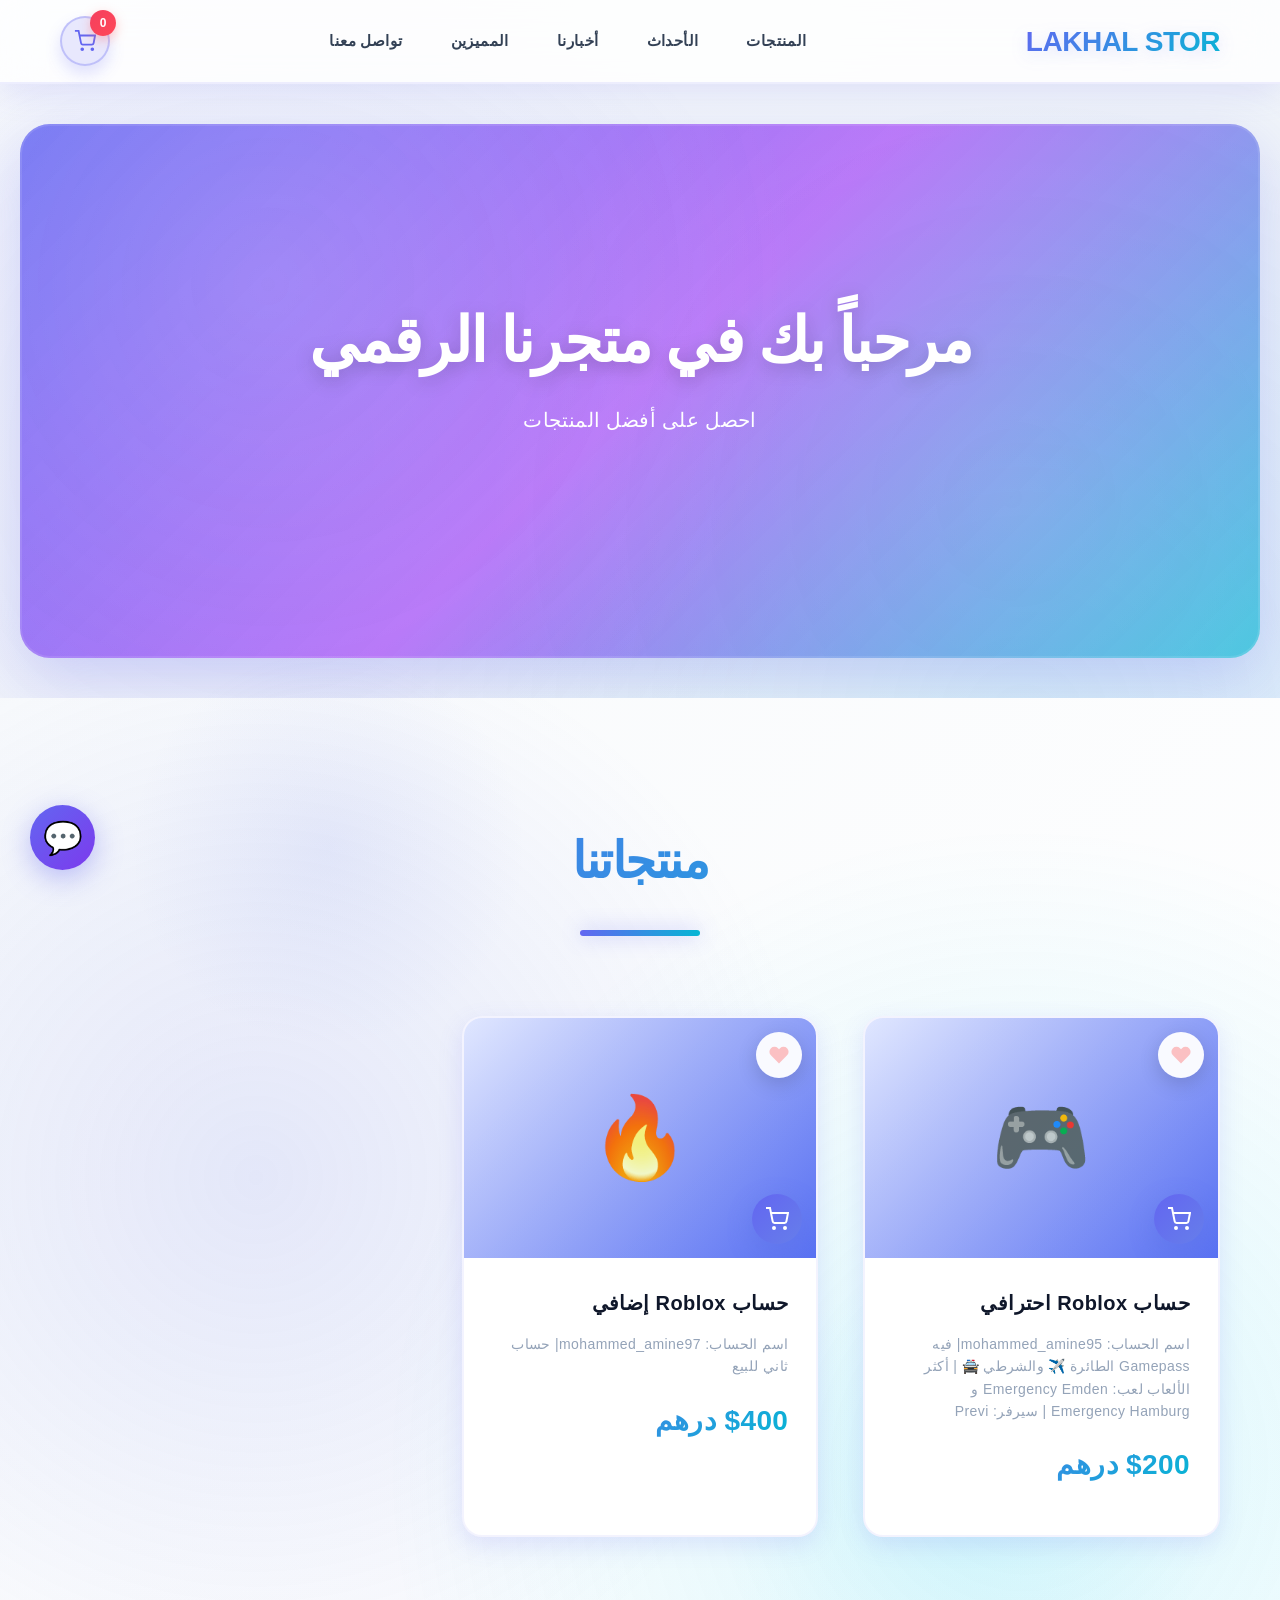
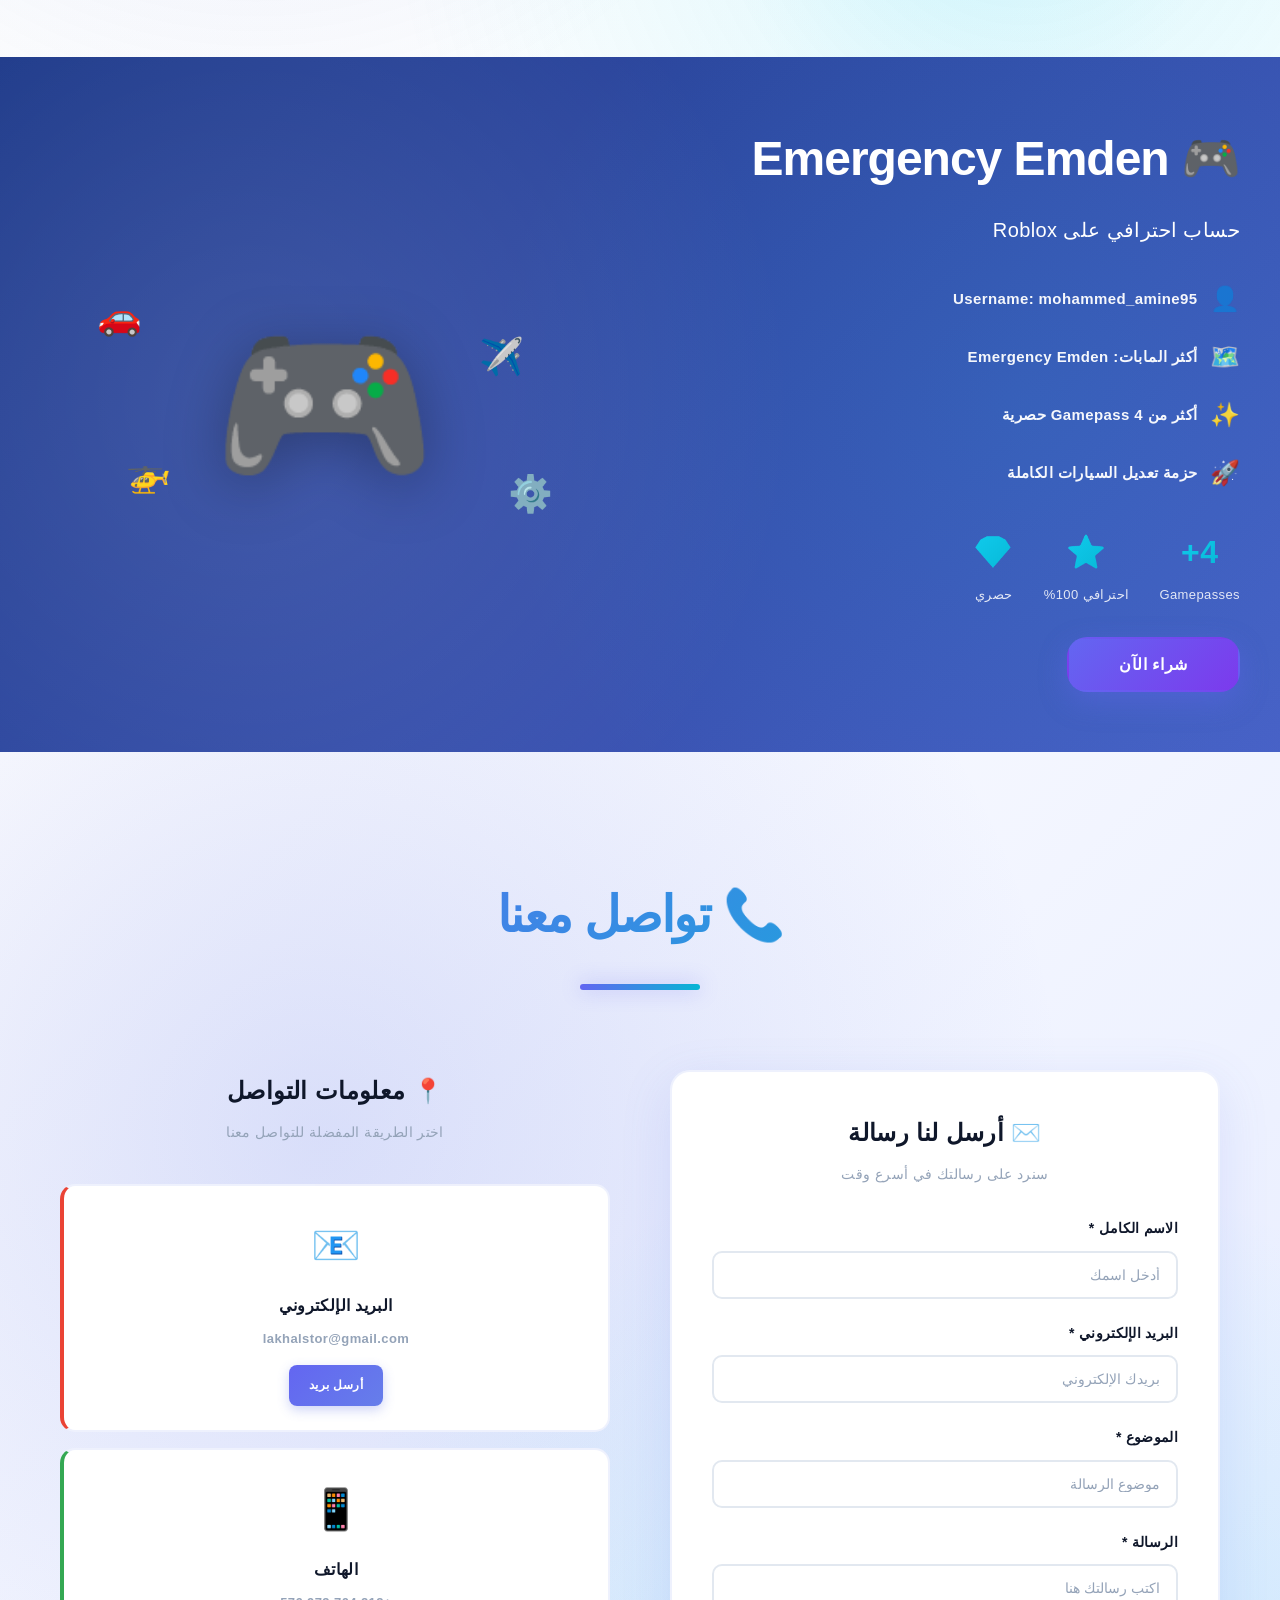
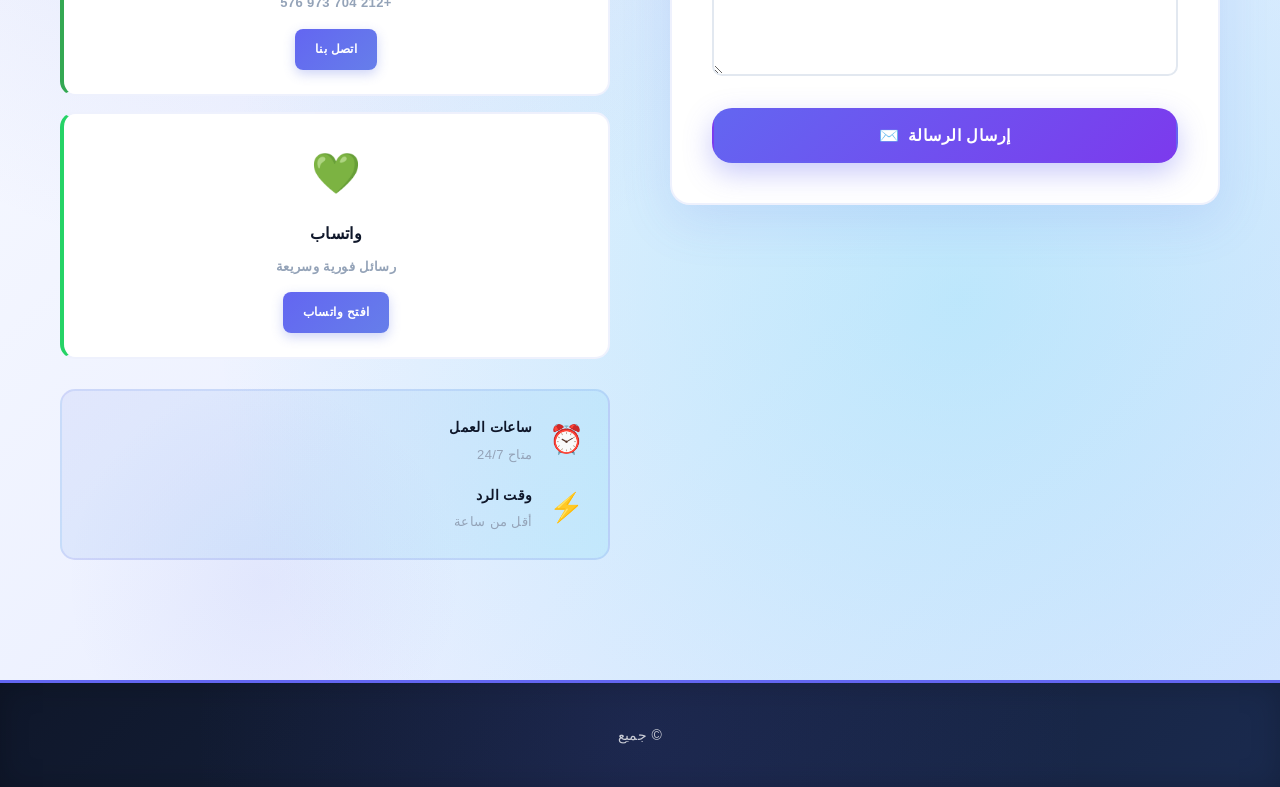
==== commit 8d86b420: "Add files via upload" ====
--- a/index.html
+++ b/index.html
@@ -31,6 +31,9 @@
         </div>
         <nav class="nav">
             <a href="#products" class="nav-link">المنتجات</a>
+            <a href="events.html" class="nav-link">الأحداث</a>
+            <a href="news.html" class="nav-link">أخبارنا</a>
+            <a href="top-contributors.html" class="nav-link">المميزين</a>
             <a href="#contact" class="nav-link">تواصل معنا</a>
         </nav>
         <div class="header-actions">
@@ -206,7 +209,7 @@
 
 <footer class="footer">
     <div class="container">
-        <p>&copy; 2026 ديجيتال ستور - جميع الحقوق محفوظة</p>
+        <p>&copy; جميع  </p>
     </div>
 </footer>
 
--- a/styles.css
+++ b/styles.css
@@ -32,7 +32,7 @@
 }
 
 /* ============================================
-   Splash Screen Animation
+   Simple Elegant Splash Screen
    ============================================ */
 .splash-screen {
     position: fixed;
@@ -40,13 +40,12 @@
     left: 0;
     width: 100%;
     height: 100%;
-    background: linear-gradient(135deg, #667eea 0%, #764ba2 25%, #f093fb 50%, #4facfe 75%, #00f2fe 100%);
-    background-size: 300% 300%;
+    background: linear-gradient(135deg, #667eea 0%, #764ba2 100%);
     display: flex;
     align-items: center;
     justify-content: center;
     z-index: 9999;
-    animation: splashFadeOut 0.8s ease-in-out 2.5s forwards;
+    animation: splashFadeOut 2s ease-in-out 3s forwards;
 }
 
 @keyframes splashFadeOut {
@@ -60,118 +59,763 @@
     }
 }
 
+.splash-screen::before {
+    content: '';
+    position: absolute;
+    top: 0;
+    left: 0;
+    right: 0;
+    bottom: 0;
+    background: transparent;
+}
+
+.splash-screen::after {
+    content: '';
+    position: absolute;
+    top: 50%;
+    left: 50%;
+    width: 200px;
+    height: 200px;
+    background: rgba(255, 255, 255, 0.1);
+    border-radius: 50%;
+    transform: translate(-50%, -50%);
+    animation: splashPulse 2s ease-in-out infinite;
+}
+
+@keyframes splashPulse {
+    0%, 100% {
+        transform: translate(-50%, -50%) scale(1);
+        opacity: 0.1;
+    }
+    50% {
+        transform: translate(-50%, -50%) scale(1.2);
+        opacity: 0.3;
+    }
+}
+
+
+
 .splash-content {
     text-align: center;
-    animation: splashBounce 0.8s cubic-bezier(0.34, 1.56, 0.64, 1) 0.3s both;
-}
-
-@keyframes splashBounce {
+    position: relative;
+    z-index: 3;
+    animation: splashContentFade 1s ease-in-out 0.5s both;
+}
+
+@keyframes splashContentFade {
     0% {
-        transform: scale(0.5) translateY(50px);
         opacity: 0;
-    }
-    70% {
-        transform: scale(1.1);
+        transform: translateY(30px);
     }
     100% {
-        transform: scale(1) translateY(0);
         opacity: 1;
+        transform: translateY(0);
     }
 }
 
 .splash-logo {
     font-size: 120px;
     margin-bottom: 30px;
-    animation: splashLogoSpin 2s cubic-bezier(0.68, -0.55, 0.265, 1.55) infinite;
-}
-
-@keyframes splashLogoSpin {
+    animation: splashLogoFade 1.5s ease-in-out 0.3s both;
+}
+
+@keyframes splashLogoFade {
+    0% {
+        opacity: 0;
+        transform: scale(0.5);
+    }
+    100% {
+        opacity: 1;
+        transform: scale(1);
+    }
+}
+    }
+}
+
+@keyframes splashLogoUltimate {
+    0% {
+        transform: rotateX(90deg) rotateY(180deg) scale(0) translateZ(-300px);
+        opacity: 0;
+        filter: blur(30px) brightness(0.3);
+    }
+    30% {
+        transform: rotateX(45deg) rotateY(90deg) scale(1.3) translateZ(-100px);
+        opacity: 0.6;
+        filter: blur(10px) brightness(1.5);
+    }
+    60% {
+        transform: rotateX(0deg) rotateY(0deg) scale(0.9) translateZ(20px);
+        opacity: 0.9;
+        filter: blur(0px) brightness(2);
+    }
+    100% {
+        transform: rotateX(0deg) rotateY(0deg) scale(1) translateZ(0px);
+        opacity: 1;
+        filter: blur(0px) brightness(1);
+    }
+}
+
+.splash-title {
+    font-size: 72px;
+    font-weight: 900;
+    background: linear-gradient(45deg, 
+        #ff6b6b, #4ecdc4, #45b7d1, #96ceb4, 
+        #ffeaa7, #dda0dd, #ff7675, #fd79a8,
+        #6c5ce7, #a29bfe, #fdcb6e, #e17055
+    );
+    background-size: 400% 400%;
+    -webkit-background-clip: text;
+    -webkit-text-fill-color: transparent;
+    background-clip: text;
+    margin: 0;
+    letter-spacing: 6px;
+    text-shadow: 
+        0 0 20px rgba(255, 107, 107, 0.5),
+        0 0 40px rgba(78, 205, 196, 0.3),
+        0 0 60px rgba(69, 183, 209, 0.2);
+    animation: 
+        splashTitleUltimate 1.5s cubic-bezier(0.25, 0.46, 0.45, 0.94) 0.9s both,
+        splashTitleRainbow 3s ease-in-out infinite;
+    position: relative;
+    filter: drop-shadow(0 0 30px rgba(255, 255, 255, 0.3));
+}
+
+.splash-title::after {
+    content: '';
+    position: absolute;
+    bottom: -15px;
+    left: 50%;
+    transform: translateX(-50%);
+    width: 0;
+    height: 6px;
+    background: linear-gradient(90deg, 
+        #ff6b6b, #4ecdc4, #45b7d1, #96ceb4, 
+        #ffeaa7, #dda0dd, #ff7675, #fd79a8
+    );
+    background-size: 200% 200%;
+    border-radius: 3px;
+    animation: 
+        splashTitleUnderlineUltimate 1.2s ease-out 1.3s both,
+        splashTitleUnderlineGlow 2s ease-in-out infinite alternate;
+    box-shadow: 0 0 20px rgba(255, 107, 107, 0.6);
+}
+
+@keyframes splashTitleRainbow {
+    0%, 100% {
+        background-position: 0% 50%;
+        filter: hue-rotate(0deg);
+    }
+    50% {
+        background-position: 100% 50%;
+        filter: hue-rotate(180deg);
+    }
+}
+
+@keyframes splashTitleUnderlineUltimate {
+    0% {
+        width: 0;
+        opacity: 0;
+    }
+    100% {
+        width: 300px;
+        opacity: 1;
+    }
+}
+
+@keyframes splashTitleUnderlineGlow {
+    0% {
+        box-shadow: 0 0 20px rgba(255, 107, 107, 0.6);
+        filter: brightness(1);
+    }
+    100% {
+        box-shadow: 0 0 40px rgba(255, 107, 107, 1);
+        filter: brightness(1.5);
+    }
+}
+
+@keyframes splashTitleUltimate {
+    0% {
+        transform: translateY(-100px) scaleX(0) rotateX(90deg);
+        opacity: 0;
+        filter: blur(20px);
+    }
+    50% {
+        transform: translateY(0) scaleX(1.2) rotateX(0deg);
+        opacity: 0.8;
+        filter: blur(5px);
+    }
+    100% {
+        transform: translateY(0) scaleX(1) rotateX(0deg);
+        opacity: 1;
+        filter: blur(0px);
+    }
+}
+
+.splash-subtitle {
+    font-size: 24px;
+    color: rgba(255, 255, 255, 0.95);
+    margin: 25px 0 50px;
+    font-weight: 400;
+    animation: splashSubtitleUltimate 1s ease-out 1.1s both;
+    position: relative;
+    text-shadow: 0 0 20px rgba(255, 255, 255, 0.5);
+}
+
+.splash-subtitle::before {
+    content: '✨';
+    position: absolute;
+    right: -40px;
+    top: 50%;
+    transform: translateY(-50%);
+    animation: splashSparkleUltimate 2s ease-in-out infinite;
+    opacity: 0;
+    animation-delay: 1.8s;
+    font-size: 28px;
+    filter: drop-shadow(0 0 10px rgba(255, 215, 0, 0.8));
+}
+
+.splash-subtitle::after {
+    content: '🌟';
+    position: absolute;
+    left: -40px;
+    top: 50%;
+    transform: translateY(-50%);
+    animation: splashSparkleUltimate 2s ease-in-out infinite reverse;
+    opacity: 0;
+    animation-delay: 2.2s;
+    font-size: 28px;
+    filter: drop-shadow(0 0 10px rgba(255, 105, 180, 0.8));
+}
+
+@keyframes splashSparkleUltimate {
+    0%, 100% {
+        opacity: 0;
+        transform: translateY(-50%) scale(0.3) rotate(0deg);
+        filter: blur(5px);
+    }
+    50% {
+        opacity: 1;
+        transform: translateY(-50%) scale(1.5) rotate(180deg);
+        filter: blur(0px);
+    }
+}
+
+@keyframes splashSubtitleUltimate {
+    0% {
+        transform: translateY(50px) scale(0.8);
+        opacity: 0;
+        filter: blur(10px);
+    }
+    100% {
+        transform: translateY(0) scale(1);
+        opacity: 1;
+        filter: blur(0px);
+    }
+}
+
+.splash-loader {
+    display: flex;
+    align-items: center;
+    justify-content: center;
+    gap: 16px;
+    margin-top: 50px;
+    position: relative;
+}
+
+.splash-loader span {
+    width: 20px;
+    height: 20px;
+    border-radius: 50%;
+    background: linear-gradient(45deg, 
+        #ff6b6b, #4ecdc4, #45b7d1, #96ceb4, 
+        #ffeaa7, #dda0dd, #ff7675, #fd79a8
+    );
+    background-size: 200% 200%;
+    box-shadow: 
+        0 0 20px rgba(255, 107, 107, 0.8),
+        inset 0 0 10px rgba(255, 255, 255, 0.3);
+    animation: 
+        splashLoaderUltimate 2s infinite ease-in-out,
+        splashLoaderColorShift 3s ease-in-out infinite;
+    position: relative;
+    border: 2px solid rgba(255, 255, 255, 0.3);
+}
+
+.splash-loader span::before {
+    content: '';
+    position: absolute;
+    top: -10px;
+    left: -10px;
+    right: -10px;
+    bottom: -10px;
+    border: 3px solid;
+    border-color: 
+        rgba(255, 107, 107, 0.4) transparent 
+        rgba(78, 205, 196, 0.4) transparent;
+    border-radius: 50%;
+    animation: splashLoaderRingUltimate 2s linear infinite;
+}
+
+.splash-loader span::after {
+    content: '';
+    position: absolute;
+    top: -15px;
+    left: -15px;
+    right: -15px;
+    bottom: -15px;
+    border: 2px solid;
+    border-color: 
+        transparent rgba(69, 183, 209, 0.3) 
+        transparent rgba(150, 206, 180, 0.3);
+    border-radius: 50%;
+    animation: splashLoaderRingUltimate 2s linear infinite reverse;
+}
+
+@keyframes splashLoaderRingUltimate {
     0% {
         transform: rotate(0deg) scale(0.8);
+        opacity: 0.5;
+    }
+    100% {
+        transform: rotate(360deg) scale(1.2);
+        opacity: 1;
+    }
+}
+
+@keyframes splashLoaderColorShift {
+    0%, 100% {
+        background-position: 0% 50%;
+        filter: hue-rotate(0deg);
     }
     50% {
-        transform: rotate(180deg) scale(1.1);
-    }
-    100% {
-        transform: rotate(360deg) scale(0.8);
-    }
-}
-
-.splash-title {
-    font-size: 48px;
-    font-weight: 900;
+        background-position: 100% 50%;
+        filter: hue-rotate(180deg);
+    }
+}
+
+.splash-loader span:nth-child(1) {
+    animation-delay: 0s;
+}
+
+.splash-loader span:nth-child(2) {
+    animation-delay: 0.3s;
+}
+
+.splash-loader span:nth-child(3) {
+    animation-delay: 0.6s;
+}
+
+@keyframes splashLoaderUltimate {
+    0%, 80%, 100% {
+        transform: scale(0.8) translateY(0) rotate(0deg);
+        opacity: 0.7;
+    }
+    40% {
+        transform: scale(1.4) translateY(-40px) rotate(180deg);
+        opacity: 1;
+    }
+}
+
+
+/* ============================================
+   Top Contributors Page Styles
+   ============================================ */
+.contributors-section {
+    padding: 80px 0;
+    background: linear-gradient(135deg, #f5f7fa 0%, #c3cfe2 100%);
+}
+
+.contributors-grid {
+    display: grid;
+    grid-template-columns: repeat(auto-fit, minmax(350px, 1fr));
+    gap: 30px;
+    margin-top: 50px;
+}
+
+.contributor-card {
+    background: white;
+    border-radius: 20px;
+    padding: 30px;
+    box-shadow: var(--shadow);
+    transition: var(--transition);
+    border: 2px solid transparent;
+    position: relative;
+    overflow: hidden;
+}
+
+.contributor-card:hover {
+    transform: translateY(-10px);
+    box-shadow: var(--shadow-xl);
+    border-color: var(--primary-color);
+}
+
+.contributor-card.top-contributor {
+    background: linear-gradient(135deg, #ffd700 0%, #ffb347 100%);
     color: white;
-    margin: 0;
-    letter-spacing: 3px;
-    text-shadow: 0 4px 15px rgba(0, 0, 0, 0.3);
-    animation: splashTitleSlide 0.8s ease-out 0.5s both;
-}
-
-@keyframes splashTitleSlide {
-    0% {
-        transform: translateX(-50px);
-        opacity: 0;
-    }
-    100% {
-        transform: translateX(0);
-        opacity: 1;
-    }
-}
-
-.splash-subtitle {
-    font-size: 18px;
-    color: rgba(255, 255, 255, 0.9);
-    margin: 15px 0 30px;
-    animation: splashSubtitleSlide 0.8s ease-out 0.7s both;
-}
-
-@keyframes splashSubtitleSlide {
-    0% {
-        transform: translateX(50px);
-        opacity: 0;
-    }
-    100% {
-        transform: translateX(0);
-        opacity: 1;
-    }
-}
-
-.splash-loader {
+    border: 3px solid #ffd700;
+}
+
+.contributor-card.top-contributor:hover {
+    border-color: #ffed4e;
+}
+
+.contributor-avatar {
+    width: 80px;
+    height: 80px;
+    background: var(--primary-color);
+    border-radius: 50%;
     display: flex;
     align-items: center;
     justify-content: center;
-    gap: 8px;
-    margin-top: 30px;
-}
-
-.splash-loader span {
-    width: 12px;
-    height: 12px;
+    font-size: 32px;
+    color: white;
+    margin: 0 auto 20px;
+    box-shadow: var(--shadow);
+}
+
+.top-contributor .contributor-avatar {
+    background: rgba(255, 255, 255, 0.2);
+    backdrop-filter: blur(10px);
+    border: 3px solid rgba(255, 255, 255, 0.3);
+}
+
+.contributor-info h3 {
+    font-size: 24px;
+    margin-bottom: 5px;
+    text-align: center;
+    color: var(--dark-color);
+}
+
+.top-contributor .contributor-info h3 {
+    color: white;
+}
+
+.contributor-title {
+    color: var(--primary-color);
+    font-weight: 600;
+    text-align: center;
+    margin-bottom: 15px;
+    font-size: 16px;
+}
+
+.top-contributor .contributor-title {
+    color: rgba(255, 255, 255, 0.9);
+}
+
+.contributor-desc {
+    text-align: center;
+    color: var(--text-muted);
+    margin-bottom: 20px;
+    line-height: 1.6;
+}
+
+.top-contributor .contributor-desc {
+    color: rgba(255, 255, 255, 0.9);
+}
+
+.contributor-stats {
+    display: flex;
+    justify-content: space-around;
+    margin-top: 20px;
+}
+
+.contributor-stats span {
+    display: flex;
+    align-items: center;
+    gap: 5px;
+    font-size: 14px;
+    color: var(--text-muted);
+}
+
+.top-contributor .contributor-stats span {
+    color: rgba(255, 255, 255, 0.9);
+}
+
+/* ============================================
+   AI Chatbot Styles
+   ============================================ */
+.chatbot-section {
+    padding: 80px 0;
+    background: white;
+}
+
+.chatbot-container {
+    max-width: 800px;
+    margin: 0 auto;
+    background: white;
+    border-radius: 20px;
+    box-shadow: var(--shadow-xl);
+    overflow: hidden;
+}
+
+.chatbot-header {
+    background: linear-gradient(135deg, var(--primary-color) 0%, var(--primary-dark) 100%);
+    color: white;
+    padding: 30px;
+    text-align: center;
+}
+
+.chatbot-header h2 {
+    margin-bottom: 10px;
+    font-size: 28px;
+}
+
+.chatbot-header p {
+    opacity: 0.9;
+    font-size: 16px;
+}
+
+.chatbot-window {
+    height: 500px;
+    display: flex;
+    flex-direction: column;
+}
+
+.chat-messages {
+    flex: 1;
+    padding: 20px;
+    overflow-y: auto;
+    background: #f8fafc;
+}
+
+.message {
+    display: flex;
+    margin-bottom: 20px;
+    align-items: flex-start;
+}
+
+.message-avatar {
+    width: 40px;
+    height: 40px;
     border-radius: 50%;
-    background: rgba(255, 255, 255, 0.8);
-    animation: splashBounceLoader 1.4s infinite ease-in-out;
-}
-
-.splash-loader span:nth-child(1) {
-    animation-delay: 0s;
-}
-
-.splash-loader span:nth-child(2) {
-    animation-delay: 0.2s;
-}
-
-.splash-loader span:nth-child(3) {
-    animation-delay: 0.4s;
-}
-
-@keyframes splashBounceLoader {
+    display: flex;
+    align-items: center;
+    justify-content: center;
+    margin-left: 15px;
+    flex-shrink: 0;
+}
+
+.bot-message .message-avatar {
+    background: var(--primary-color);
+    color: white;
+}
+
+.user-message .message-avatar {
+    background: var(--accent-color);
+    color: white;
+}
+
+.user-message {
+    flex-direction: row-reverse;
+}
+
+.user-message .message-content {
+    margin-left: 0;
+    margin-right: 15px;
+}
+
+.message-content {
+    background: white;
+    padding: 15px 20px;
+    border-radius: 18px;
+    max-width: 70%;
+    box-shadow: var(--shadow);
+    position: relative;
+}
+
+.user-message .message-content {
+    background: var(--primary-color);
+    color: white;
+}
+
+.message-content p {
+    margin: 0 0 5px 0;
+    line-height: 1.5;
+}
+
+.message-time {
+    font-size: 12px;
+    opacity: 0.7;
+    display: block;
+    text-align: right;
+}
+
+.typing .message-content p {
+    margin: 0;
+}
+
+.typing-dots {
+    display: inline-block;
+}
+
+.typing-dots span {
+    display: inline-block;
+    width: 6px;
+    height: 6px;
+    background: var(--primary-color);
+    border-radius: 50%;
+    margin: 0 2px;
+    animation: typing 1.4s infinite ease-in-out;
+}
+
+.typing-dots span:nth-child(1) { animation-delay: -0.32s; }
+.typing-dots span:nth-child(2) { animation-delay: -0.16s; }
+
+@keyframes typing {
     0%, 80%, 100% {
-        transform: scale(0) translateY(0);
+        transform: scale(0.8);
         opacity: 0.5;
     }
     40% {
-        transform: scale(1) translateY(-20px);
+        transform: scale(1);
         opacity: 1;
+    }
+}
+
+.chat-input-container {
+    display: flex;
+    padding: 20px;
+    background: white;
+    border-top: 1px solid var(--border-color);
+}
+
+.chat-input {
+    flex: 1;
+    padding: 15px 20px;
+    border: 2px solid var(--border-color);
+    border-radius: 25px;
+    outline: none;
+    font-size: 16px;
+    transition: var(--transition);
+    margin-left: 15px;
+}
+
+.chat-input:focus {
+    border-color: var(--primary-color);
+    box-shadow: 0 0 0 3px rgba(99, 102, 241, 0.1);
+}
+
+.send-button {
+    width: 50px;
+    height: 50px;
+    background: var(--primary-color);
+    color: white;
+    border: none;
+    border-radius: 50%;
+    cursor: pointer;
+    transition: var(--transition);
+    display: flex;
+    align-items: center;
+    justify-content: center;
+    font-size: 18px;
+}
+
+.send-button:hover {
+    background: var(--primary-dark);
+    transform: scale(1.05);
+}
+
+.chatbot-suggestions {
+    padding: 20px;
+    background: #f8fafc;
+    border-top: 1px solid var(--border-color);
+}
+
+.chatbot-suggestions h3 {
+    margin-bottom: 15px;
+    color: var(--dark-color);
+    font-size: 18px;
+}
+
+.suggestion-buttons {
+    display: flex;
+    flex-wrap: wrap;
+    gap: 10px;
+}
+
+.suggestion-btn {
+    background: white;
+    border: 2px solid var(--border-color);
+    padding: 10px 15px;
+    border-radius: 20px;
+    cursor: pointer;
+    transition: var(--transition);
+    font-size: 14px;
+    color: var(--text-color);
+}
+
+.suggestion-btn:hover {
+    border-color: var(--primary-color);
+    background: var(--primary-color);
+    color: white;
+    transform: translateY(-2px);
+}
+
+/* Responsive Design */
+@media (max-width: 768px) {
+    .contributors-grid {
+        grid-template-columns: 1fr;
+    }
+
+    .contributor-card {
+        padding: 20px;
+    }
+
+    .chatbot-container {
+        margin: 0 15px;
+    }
+
+    .chatbot-window {
+        height: 400px;
+    }
+
+    .message-content {
+        max-width: 85%;
+    }
+
+    .suggestion-buttons {
+        flex-direction: column;
+    }
+
+    .suggestion-btn {
+        text-align: center;
+    }
+}
+    content: '';
+    position: absolute;
+    top: -20px;
+    left: -20px;
+    right: -20px;
+    bottom: -20px;
+    background: conic-gradient(from 0deg, transparent, rgba(255, 255, 255, 0.1), transparent);
+    border-radius: 20px;
+    animation: splashTitleAura 3s linear infinite;
+    z-index: -1;
+}
+
+@keyframes splashTitleAura {
+    0% {
+        transform: rotate(0deg) scale(0.9);
+        opacity: 0.5;
+    }
+    100% {
+        transform: rotate(360deg) scale(1.1);
+        opacity: 1;
+    }
+}
+
+.splash-logo::before {
+    animation: 
+        splashLogoGlowUltimate 2s ease-in-out infinite alternate,
+        splashLogoPulse 1.5s ease-in-out infinite;
+}
+
+@keyframes splashLogoPulse {
+    0%, 100% {
+        transform: scale(0.95);
+    }
+    50% {
+        transform: scale(1.05);
     }
 }
 
@@ -1154,6 +1798,260 @@
 .product-btn:hover {
     transform: translateY(-4px);
     box-shadow: 0 12px 30px rgba(94, 114, 228, 0.4);
+}
+
+/* ============================================
+   قسم الأحداث (Events Section)
+   ============================================ */
+.events {
+    padding: 120px 20px;
+    background: linear-gradient(135deg, var(--light-color) 0%, #ffffff 100%);
+    position: relative;
+    background-image: 
+        radial-gradient(circle at 20% 50%, rgba(94, 114, 228, 0.15) 0%, transparent 50%),
+        radial-gradient(circle at 80% 80%, rgba(17, 205, 239, 0.15) 0%, transparent 50%),
+        linear-gradient(135deg, var(--light-color) 0%, #ffffff 100%);
+    opacity: 0;
+    animation: fadeInUp 0.8s ease 3.5s forwards;
+}
+
+.events::before {
+    content: '';
+    position: absolute;
+    top: -50px;
+    left: 10%;
+    width: 400px;
+    height: 400px;
+    background: radial-gradient(circle, rgba(94, 114, 228, 0.1) 0%, transparent 70%);
+    border-radius: 50%;
+    z-index: 0;
+}
+
+.events::after {
+    content: '';
+    position: absolute;
+    bottom: -100px;
+    right: 5%;
+    width: 500px;
+    height: 500px;
+    background: radial-gradient(circle, rgba(17, 205, 239, 0.08) 0%, transparent 70%);
+    border-radius: 50%;
+    z-index: 0;
+}
+
+.events-grid {
+    display: grid;
+    grid-template-columns: repeat(auto-fill, minmax(350px, 1fr));
+    gap: 45px;
+    animation: slideUp 0.9s ease;
+    position: relative;
+    z-index: 1;
+}
+
+.event-card {
+    background: white;
+    border-radius: var(--border-radius);
+    overflow: hidden;
+    box-shadow: 0 8px 24px rgba(99, 102, 241, 0.15);
+    transition: var(--transition);
+    position: relative;
+    animation: fadeInUp 0.6s ease backwards;
+    border: 2px solid rgba(99, 102, 241, 0.08);
+    padding: 30px;
+}
+
+.event-card:nth-child(1) {
+    animation-delay: 0.1s;
+}
+
+.event-card:nth-child(2) {
+    animation-delay: 0.2s;
+}
+
+.event-card:nth-child(3) {
+    animation-delay: 0.3s;
+}
+
+.event-card:nth-child(n+4) {
+    animation-delay: 0.4s;
+}
+
+.event-card:hover {
+    transform: translateY(-8px);
+    box-shadow: 0 20px 50px rgba(99, 102, 241, 0.25);
+    border-color: var(--primary-color);
+}
+
+.event-header {
+    display: flex;
+    align-items: center;
+    justify-content: space-between;
+    margin-bottom: 20px;
+}
+
+.event-emoji {
+    font-size: 40px;
+}
+
+.event-type {
+    background: linear-gradient(135deg, var(--primary-color), var(--accent-color));
+    color: white;
+    padding: 6px 16px;
+    border-radius: 20px;
+    font-size: 12px;
+    font-weight: 600;
+    text-transform: uppercase;
+    letter-spacing: 0.5px;
+}
+
+.event-title {
+    font-size: 24px;
+    font-weight: 700;
+    color: var(--dark-color);
+    margin-bottom: 15px;
+    line-height: 1.3;
+}
+
+.event-description {
+    color: var(--text-color);
+    font-size: 16px;
+    line-height: 1.6;
+    margin-bottom: 20px;
+}
+
+.event-date {
+    color: var(--text-muted);
+    font-size: 14px;
+    font-weight: 500;
+    padding-top: 15px;
+    border-top: 1px solid var(--border-color);
+}
+
+/* ============================================
+   قسم الأخبار (News Section)
+   ============================================ */
+.news {
+    padding: 120px 20px;
+    background: linear-gradient(135deg, var(--light-color) 0%, #ffffff 100%);
+    position: relative;
+    background-image: 
+        radial-gradient(circle at 20% 50%, rgba(94, 114, 228, 0.15) 0%, transparent 50%),
+        radial-gradient(circle at 80% 80%, rgba(17, 205, 239, 0.15) 0%, transparent 50%),
+        linear-gradient(135deg, var(--light-color) 0%, #ffffff 100%);
+    opacity: 0;
+    animation: fadeInUp 0.8s ease 3.5s forwards;
+}
+
+.news::before {
+    content: '';
+    position: absolute;
+    top: -50px;
+    left: 10%;
+    width: 400px;
+    height: 400px;
+    background: radial-gradient(circle, rgba(94, 114, 228, 0.1) 0%, transparent 70%);
+    border-radius: 50%;
+    z-index: 0;
+}
+
+.news::after {
+    content: '';
+    position: absolute;
+    bottom: -100px;
+    right: 5%;
+    width: 500px;
+    height: 500px;
+    background: radial-gradient(circle, rgba(17, 205, 239, 0.08) 0%, transparent 70%);
+    border-radius: 50%;
+    z-index: 0;
+}
+
+.news-grid {
+    display: grid;
+    grid-template-columns: repeat(auto-fill, minmax(350px, 1fr));
+    gap: 45px;
+    animation: slideUp 0.9s ease;
+    position: relative;
+    z-index: 1;
+}
+
+.news-card {
+    background: white;
+    border-radius: var(--border-radius);
+    overflow: hidden;
+    box-shadow: 0 8px 24px rgba(99, 102, 241, 0.15);
+    transition: var(--transition);
+    position: relative;
+    animation: fadeInUp 0.6s ease backwards;
+    border: 2px solid rgba(99, 102, 241, 0.08);
+    padding: 30px;
+}
+
+.news-card:nth-child(1) {
+    animation-delay: 0.1s;
+}
+
+.news-card:nth-child(2) {
+    animation-delay: 0.2s;
+}
+
+.news-card:nth-child(3) {
+    animation-delay: 0.3s;
+}
+
+.news-card:nth-child(n+4) {
+    animation-delay: 0.4s;
+}
+
+.news-card:hover {
+    transform: translateY(-8px);
+    box-shadow: 0 20px 50px rgba(99, 102, 241, 0.25);
+    border-color: var(--primary-color);
+}
+
+.news-header {
+    display: flex;
+    align-items: center;
+    justify-content: space-between;
+    margin-bottom: 20px;
+}
+
+.news-emoji {
+    font-size: 40px;
+}
+
+.news-type {
+    background: linear-gradient(135deg, var(--primary-color), var(--accent-color));
+    color: white;
+    padding: 6px 16px;
+    border-radius: 20px;
+    font-size: 12px;
+    font-weight: 600;
+    text-transform: uppercase;
+    letter-spacing: 0.5px;
+}
+
+.news-title {
+    font-size: 24px;
+    font-weight: 700;
+    color: var(--dark-color);
+    margin-bottom: 15px;
+    line-height: 1.3;
+}
+
+.news-description {
+    color: var(--text-color);
+    font-size: 16px;
+    line-height: 1.6;
+    margin-bottom: 20px;
+}
+
+.news-date {
+    color: var(--text-muted);
+    font-size: 14px;
+    font-weight: 500;
+    padding-top: 15px;
+    border-top: 1px solid var(--border-color);
 }
 
 /* ============================================
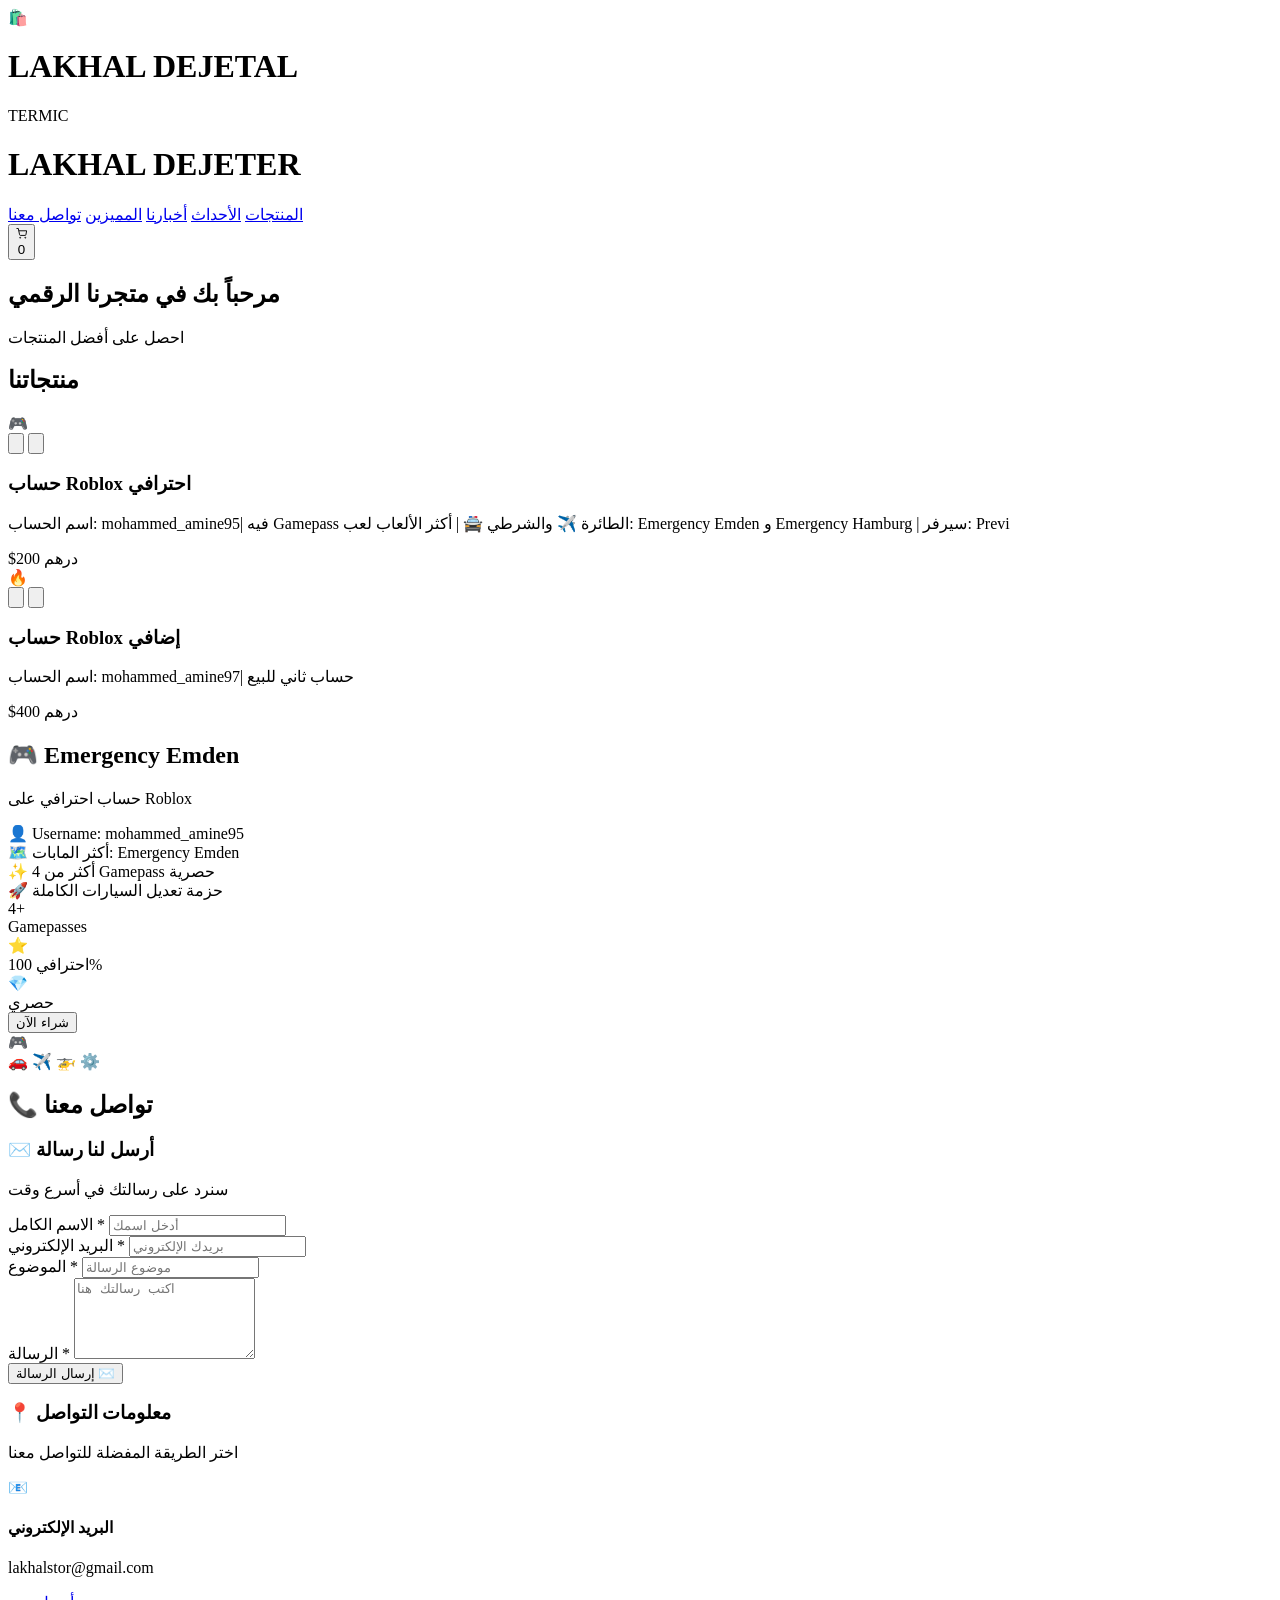
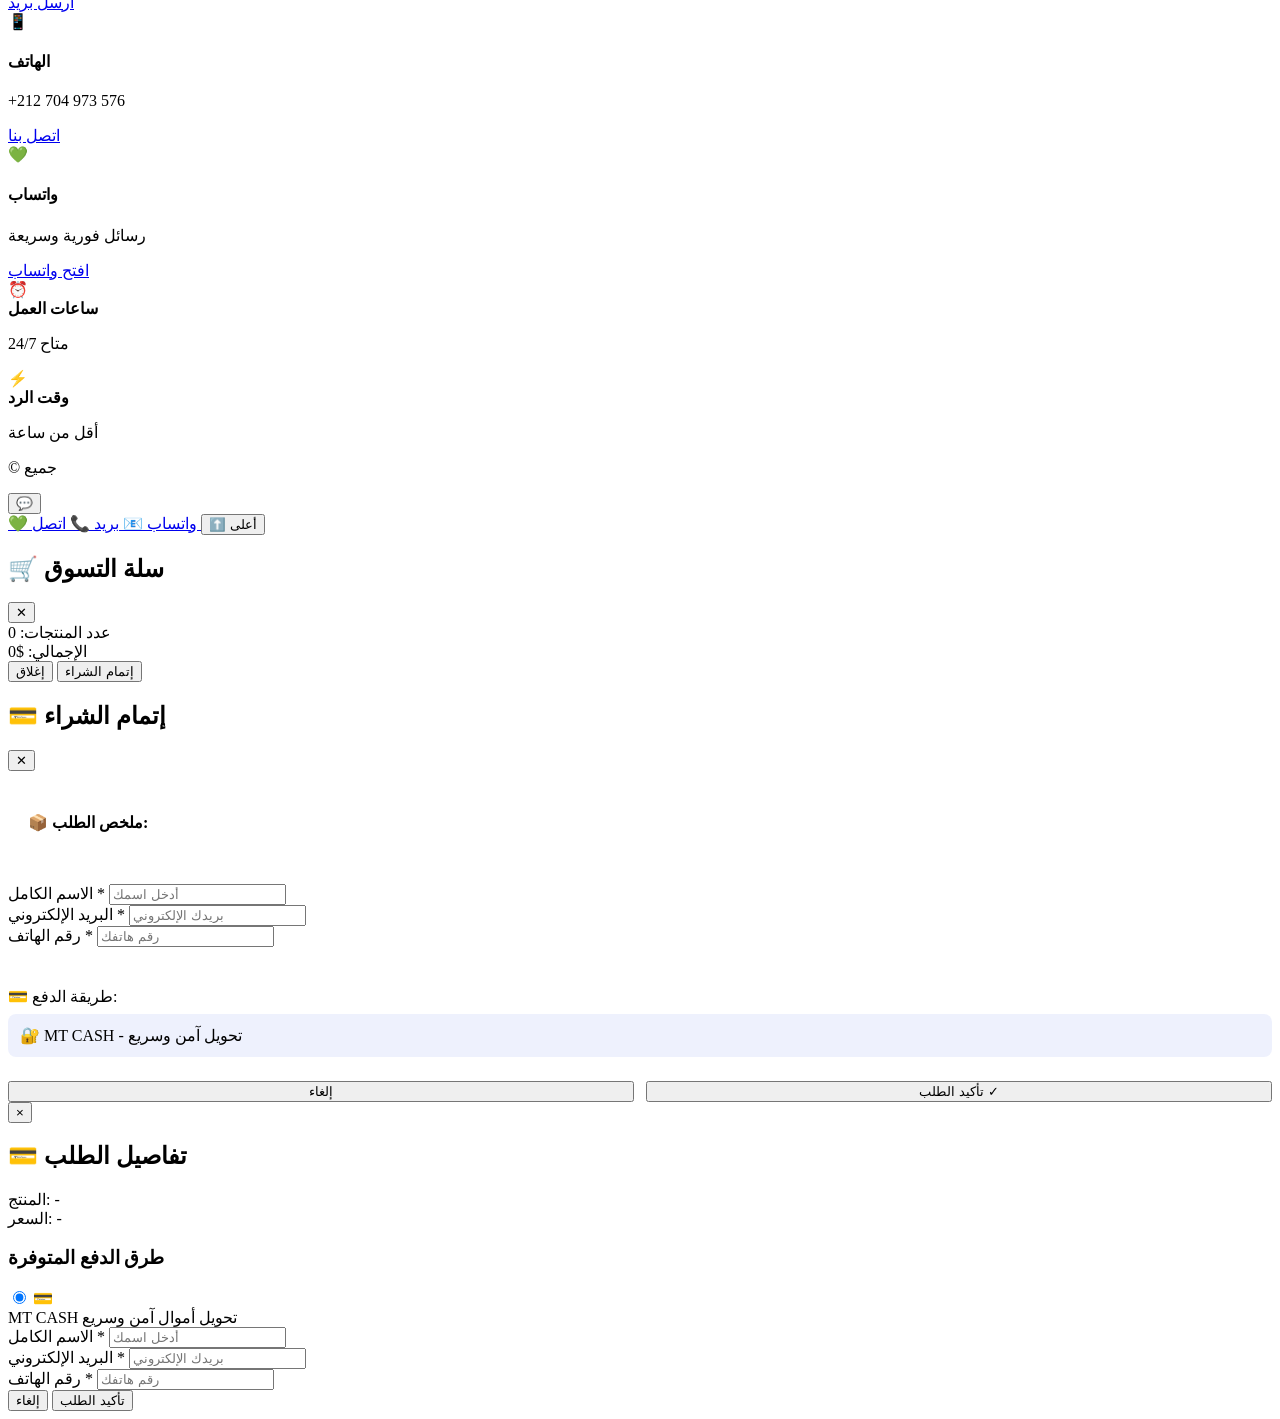
==== commit 8158cc49: "Update index.html" ====
--- a/index.html
+++ b/index.html
@@ -3,8 +3,8 @@
 <head>
     <meta charset="UTF-8">
     <meta name="viewport" content="width=device-width, initial-scale=1.0">
-    <title> LAKHAL STORتجات </title>
-    <link rel="stylesheet" href="styles.css">
+    <title> STORE.LAKHAL </title>
+    <link rel="styleshet" href="styles.css">
 </head>
 <body>
 
@@ -14,8 +14,8 @@
         <div class="splash-logo">
             <span class="logo-text">🛍️</span>
         </div>
-        <h1 class="splash-title">LAKHAL STOR</h1>
-        <p class="splash-subtitle">متجرك الرقمي الأول</p>
+        <h1 class="splash-title">LAKHAL DEJETAL</h1>
+        <p class="splash-subtitle">TERMIC</p>
         <div class="splash-loader">
             <span></span>
             <span></span>
@@ -27,7 +27,7 @@
 <header class="header">
     <div class="container">
         <div class="logo">
-            <h1>LAKHAL STOR</h1>
+            <h1>LAKHAL DEJETER</h1>
         </div>
         <nav class="nav">
             <a href="#products" class="nav-link">المنتجات</a>
@@ -316,4 +316,4 @@
 
 <script src="script.js"></script>
 </body>
-</html>+</html>
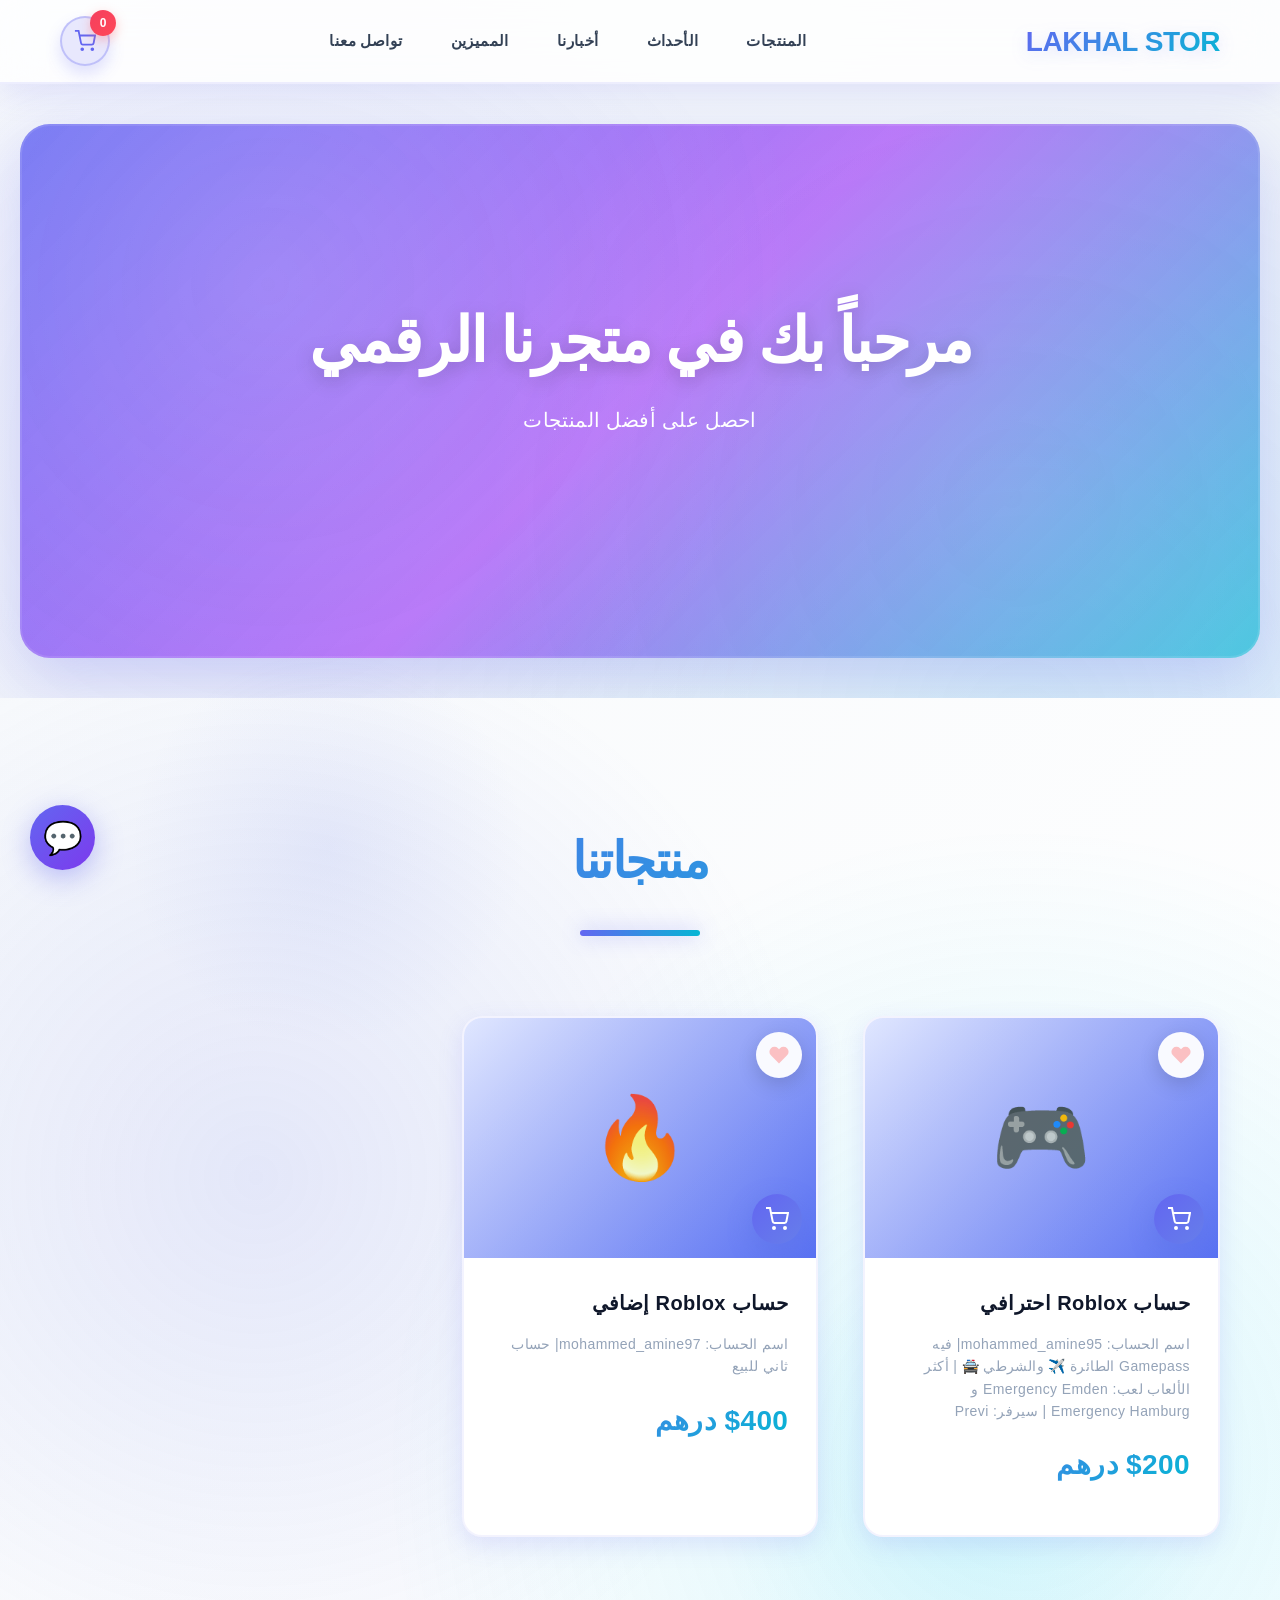
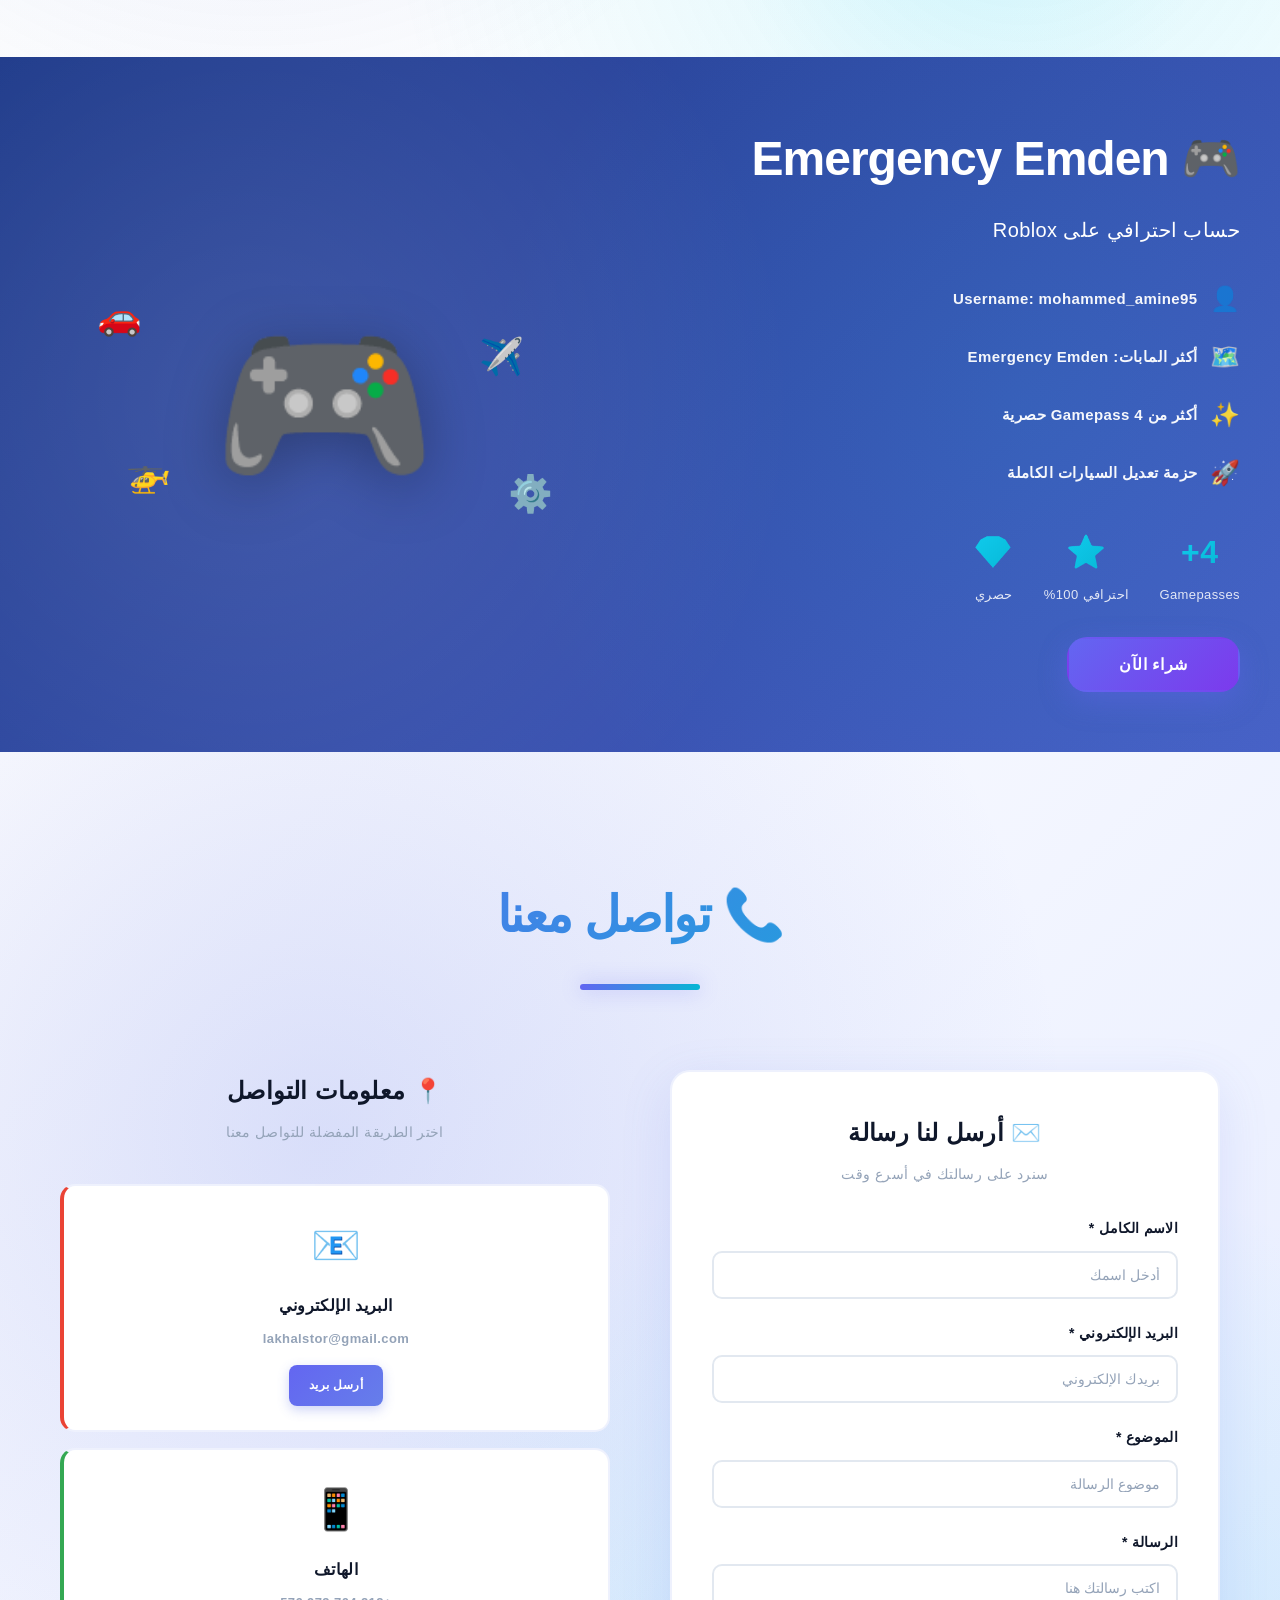
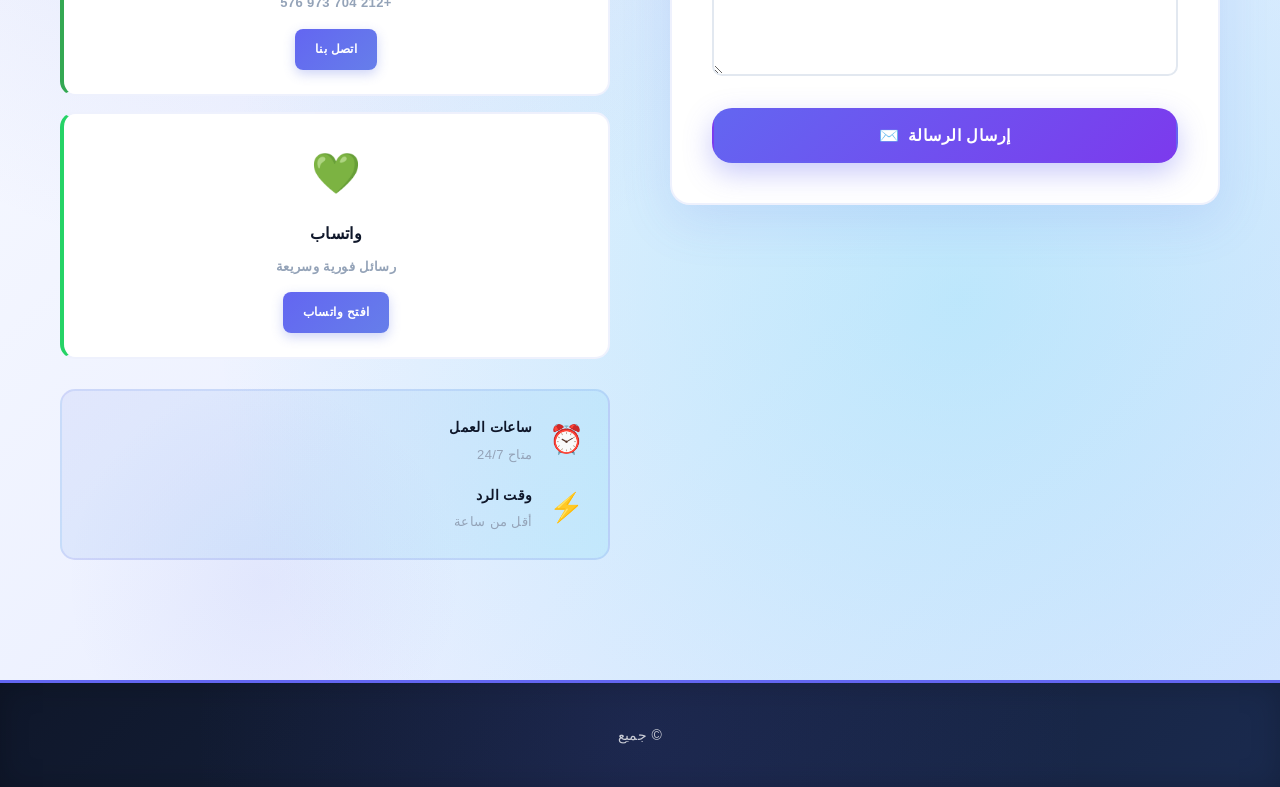
==== commit e371ae72: "Add files via upload" ====
--- a/index.html
+++ b/index.html
@@ -3,8 +3,8 @@
 <head>
     <meta charset="UTF-8">
     <meta name="viewport" content="width=device-width, initial-scale=1.0">
-    <title> STORE.LAKHAL </title>
-    <link rel="styleshet" href="styles.css">
+    <title> LAKHAL STORتجات </title>
+    <link rel="stylesheet" href="styles.css">
 </head>
 <body>
 
@@ -14,8 +14,8 @@
         <div class="splash-logo">
             <span class="logo-text">🛍️</span>
         </div>
-        <h1 class="splash-title">LAKHAL DEJETAL</h1>
-        <p class="splash-subtitle">TERMIC</p>
+        <h1 class="splash-title">LAKHAL STOR</h1>
+        <p class="splash-subtitle">متجرك الرقمي الأول</p>
         <div class="splash-loader">
             <span></span>
             <span></span>
@@ -27,7 +27,7 @@
 <header class="header">
     <div class="container">
         <div class="logo">
-            <h1>LAKHAL DEJETER</h1>
+            <h1>LAKHAL STOR</h1>
         </div>
         <nav class="nav">
             <a href="#products" class="nav-link">المنتجات</a>
@@ -316,4 +316,4 @@
 
 <script src="script.js"></script>
 </body>
-</html>
+</html>
